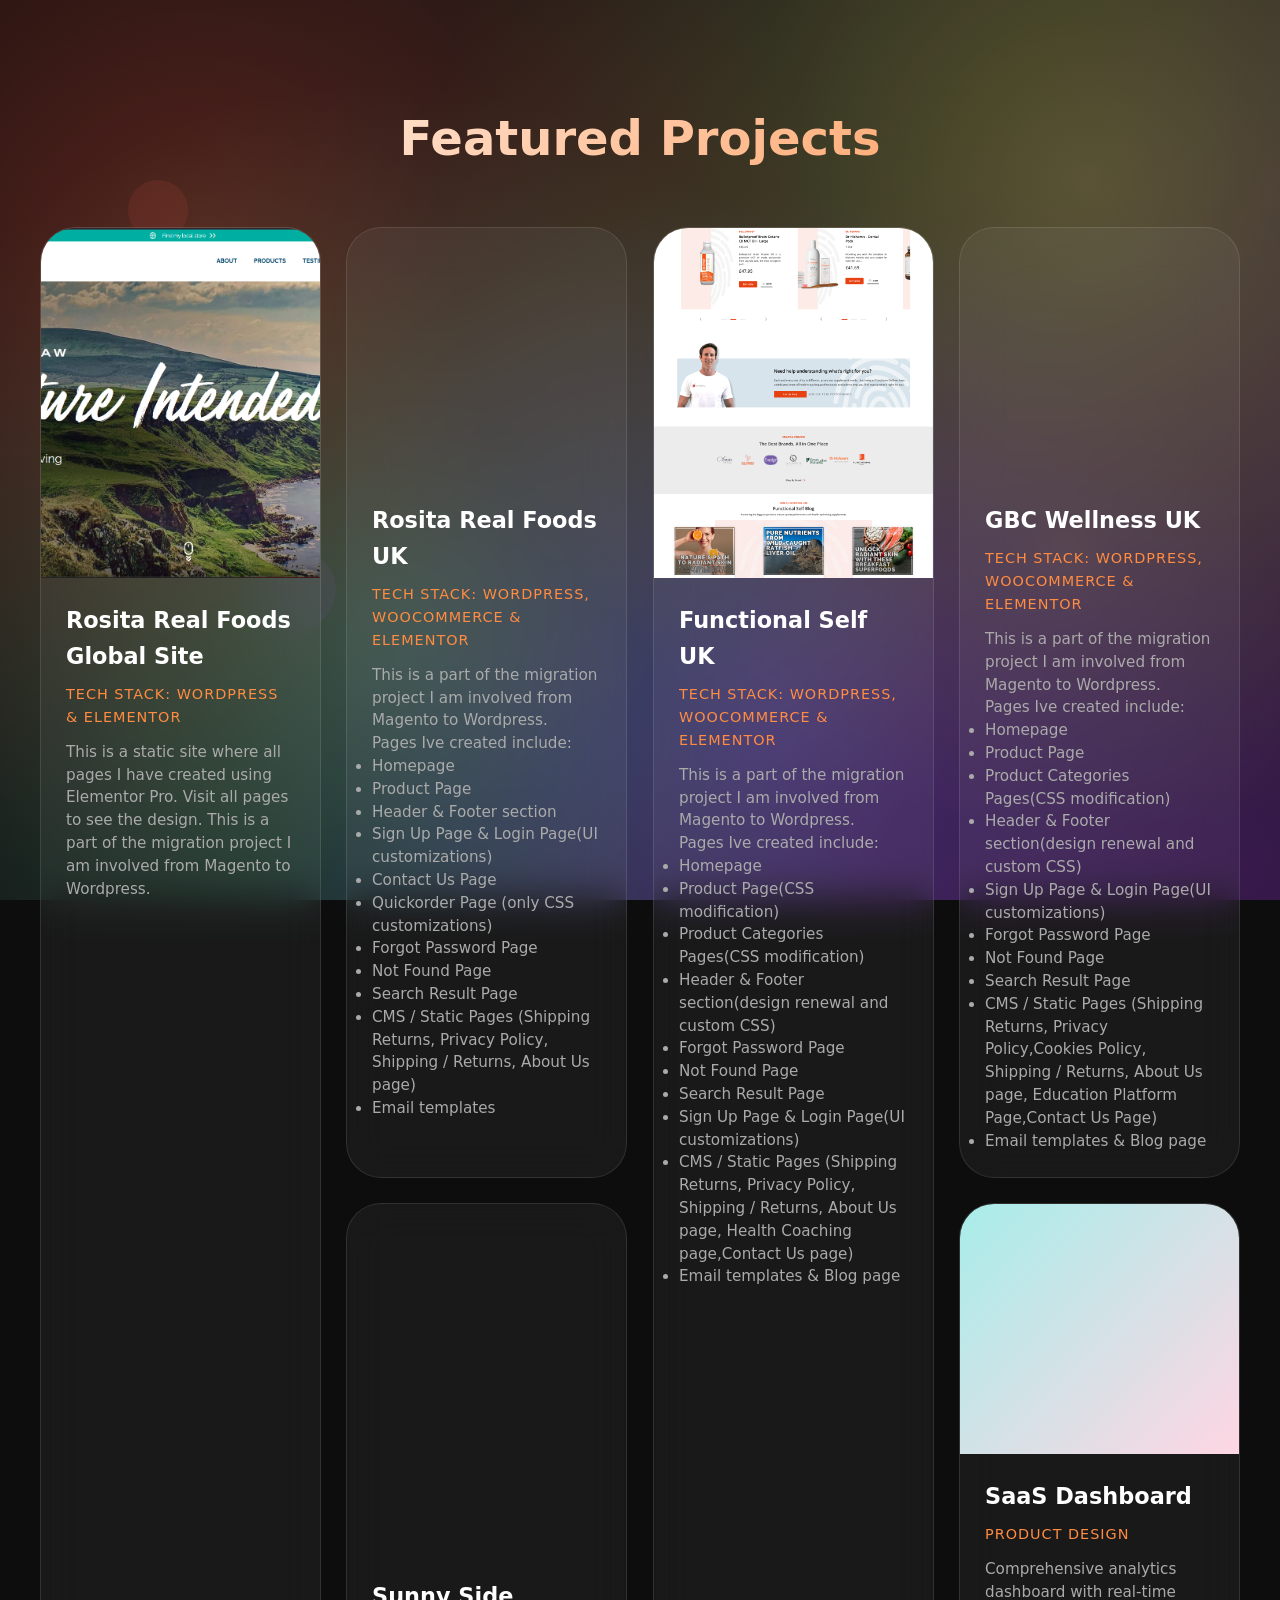
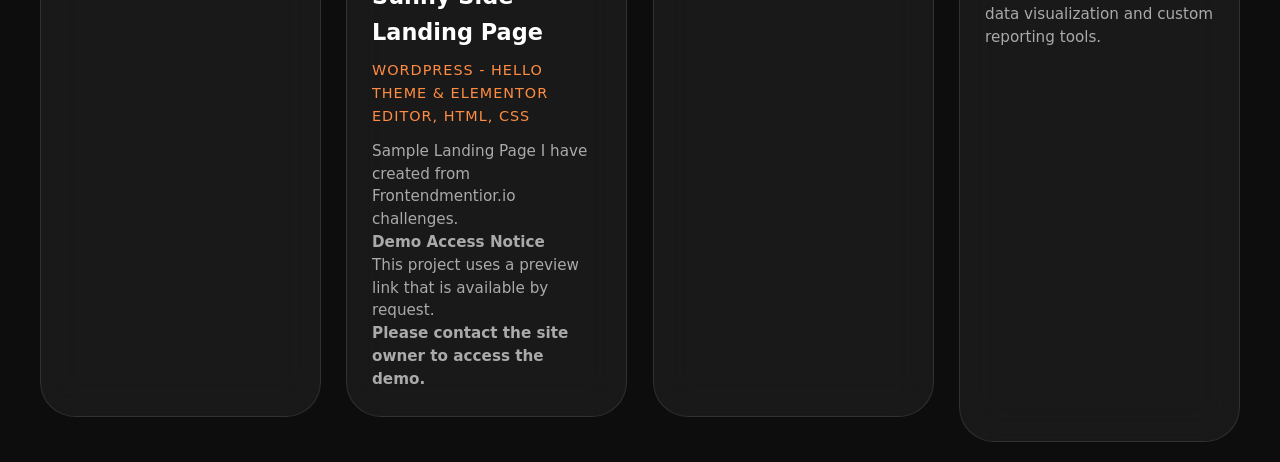
==== index.html @ 20c6e9ae "update portfolio" ====
<!DOCTYPE html>
<html lang="en">
  <head>
    <meta charset="UTF-8" />
    <meta name="viewport" content="width=device-width, initial-scale=1.0" />
    <title>Sample Works | Portfolio</title>
    <link rel="stylesheet" href="style.css" />
  </head>
  <body>
    <!-- Loading animation -->
    <div class="loading-overlay">
      <div class="loading-squircle"></div>
    </div>

    <!-- Animated background -->
    <div class="hero-bg"></div>

    <!-- Floating creative elements -->
    <div class="floating-elements">
      <div class="floating-shape"></div>
      <div class="floating-shape"></div>
      <div class="floating-shape"></div>
    </div>

    <div class="hero-container">
      <!-- Portfolio section -->
      <section class="portfolio-section" id="portfolio">
        <h2 class="section-title">Featured Projects</h2>

        <div class="portfolio-grid">
          <div class="portfolio-item">
            <div class="portfolio-image project-1">
              <!-- <img src="./images/rrfglobalsite.png" alt="rrfglobalsite" /> -->
              <div class="portfolio-overlay">
                <a href="https://rositarealfoods.com/" class="view-project" target="_blank">View Site</a>
              </div>
            </div>
            <div class="portfolio-content">
              <h3 class="project-title">Rosita Real Foods Global Site</h3>
              <p class="project-category">Tech Stack: Wordpress & Elementor</p>
              <p class="project-description">This is a static site where all pages I have created using Elementor Pro. Visit all pages to see the design. This is a part of the migration project I am involved from Magento to Wordpress.</p>
            </div>
          </div>

          <div class="portfolio-item">
            <div class="portfolio-image project-2">
              <div class="portfolio-overlay">
                <a href="https://rositarealfoods.co.uk/" class="view-project" target="_blank">View Site</a>
              </div>
            </div>
            <div class="portfolio-content">
              <h3 class="project-title">Rosita Real Foods UK</h3>
              <p class="project-category">Tech Stack: Wordpress, Woocommerce & Elementor</p>
              <p class="project-description">This is a part of the migration project I am involved from Magento to Wordpress.</p>
              <p class="project-description">Pages Ive created include:</p>
              <ul class="project-description">
                <li class="project-description">Homepage</li>
                <li class="project-description">Product Page</li>
                <li class="project-description">Header & Footer section</li>
                <li class="project-description">Sign Up Page & Login Page(UI customizations)</li>
                <li class="project-description">Contact Us Page</li>
                <li class="project-description">Quickorder Page (only CSS customizations)</li>
                <li class="project-description">Forgot Password Page</li>
                <li class="project-description">Not Found Page</li>
                <li class="project-description">Search Result Page</li>
                <li class="project-description">CMS / Static Pages (Shipping Returns, Privacy Policy, Shipping / Returns, About Us page)</li>
                <li class="project-description">Email templates</li>
              </ul>
            </div>
          </div>

          <div class="portfolio-item">
            <div class="portfolio-image project-3">
              <div class="portfolio-overlay">
                <a href="https://functionalself.co.uk/" class="view-project" target="_blank">View Site</a>
              </div>
            </div>
            <div class="portfolio-content">
              <h3 class="project-title">Functional Self UK</h3>
              <p class="project-category">Tech Stack: Wordpress, Woocommerce & Elementor</p>
              <p class="project-description">This is a part of the migration project I am involved from Magento to Wordpress.</p>
              <p class="project-description">Pages Ive created include:</p>
              <ul class="project-description">
                <li class="project-description">Homepage</li>
                <li class="project-description">Product Page(CSS modification)</li>
                <li class="project-description">Product Categories Pages(CSS modification)</li>
                <li class="project-description">Header & Footer section(design renewal and custom CSS)</li>
                <li class="project-description">Forgot Password Page</li>
                <li class="project-description">Not Found Page</li>
                <li class="project-description">Search Result Page</li>
                <li class="project-description">Sign Up Page & Login Page(UI customizations)</li>
                <li class="project-description">CMS / Static Pages (Shipping Returns, Privacy Policy, Shipping / Returns, About Us page, Health Coaching page,Contact Us page)</li>
                <li class="project-description">Email templates & Blog page</li>
              </ul>
            </div>
          </div>

          <div class="portfolio-item">
            <div class="portfolio-image project-4">
              <div class="portfolio-overlay">
                <a href="https://gbcwellness.co.uk/" class="view-project" target="_blank">View Site</a>
              </div>
            </div>
            <div class="portfolio-content">
              <h3 class="project-title">GBC Wellness UK</h3>
              <p class="project-category">Tech Stack: Wordpress, Woocommerce & Elementor</p>
              <p class="project-description">This is a part of the migration project I am involved from Magento to Wordpress.</p>
              <p class="project-description">Pages Ive created include:</p>
              <ul class="project-description">
                <li class="project-description">Homepage</li>
                <li class="project-description">Product Page</li>
                <li class="project-description">Product Categories Pages(CSS modification)</li>
                <li class="project-description">Header & Footer section(design renewal and custom CSS)</li>
                <li class="project-description">Sign Up Page & Login Page(UI customizations)</li>
                <li class="project-description">Forgot Password Page</li>
                <li class="project-description">Not Found Page</li>
                <li class="project-description">Search Result Page</li>
                <li class="project-description">CMS / Static Pages (Shipping Returns, Privacy Policy,Cookies Policy, Shipping / Returns, About Us page, Education Platform Page,Contact Us Page)</li>
                <li class="project-description">Email templates & Blog page</li>
              </ul>
            </div>
          </div>

          <div class="portfolio-item">
            <div class="portfolio-image project-5">
              <div class="portfolio-overlay">
                <a href="https://overt-temperature.localsite.io" class="view-project" target="_blank">View Site</a>
              </div>
            </div>
            <div class="portfolio-content">
              <h3 class="project-title">Sunny Side Landing Page</h3>
              <p class="project-category">Wordpress - Hello Theme & Elementor Editor, HTML, CSS</p>
              <p class="project-description">Sample Landing Page I have created from Frontendmentior.io challenges.</p>
              <p class="project-description"><strong>Demo Access Notice</strong></p>
              <p class="project-description">This project uses a preview link that is available by request.</p>
              <p class="project-description"><strong>Please contact the site owner to access the demo.</strong></p>
            </div>
          </div>

          <div class="portfolio-item">
            <div class="portfolio-image project-6">
              <div class="portfolio-overlay">
                <div class="view-project">View Project</div>
              </div>
            </div>
            <div class="portfolio-content">
              <h3 class="project-title">SaaS Dashboard</h3>
              <p class="project-category">Product Design</p>
              <p class="project-description">Comprehensive analytics dashboard with real-time data visualization and custom reporting tools.</p>
            </div>
          </div>
        </div>
      </section>
    </div>
    <script src="index.js"></script>
    <!-- credits to pencode https://codepen.io/badger3000/full/OPVpYBy -->
  </body>
</html>
---- style.css ----
* {
  margin: 0;
  padding: 0;
  box-sizing: border-box;
}

body {
  font-family: "Segoe UI", system-ui, -apple-system, sans-serif;
  background: #0d0d0d;
  color: white;
  overflow-x: hidden;
  line-height: 1.6;
}

/* Animated background with artistic gradients */
.hero-bg {
  position: fixed;
  top: 0;
  left: 0;
  width: 100%;
  height: 100%;
  background: radial-gradient(circle at 15% 30%, rgba(255, 71, 87, 0.3) 0%, transparent 50%), radial-gradient(circle at 85% 20%, rgba(255, 209, 102, 0.3) 0%, transparent 50%), radial-gradient(circle at 60% 80%, rgba(106, 90, 255, 0.3) 0%, transparent 50%), radial-gradient(circle at 30% 70%, rgba(46, 213, 115, 0.3) 0%, transparent 50%), linear-gradient(135deg, #0d0d0d 0%, #1a1a1a 50%, #2d1b4e 100%);
  z-index: -2;
  animation: backgroundShift 20s ease-in-out infinite;
}

@keyframes backgroundShift {
  0%,
  100% {
    transform: scale(1) rotate(0deg);
  }
  50% {
    transform: scale(1.1) rotate(1deg);
  }
}

/* Floating creative elements */
.floating-elements {
  position: fixed;
  top: 0;
  left: 0;
  width: 100%;
  height: 100%;
  z-index: -1;
  pointer-events: none;
}

.floating-shape {
  position: absolute;
  border-radius: 50%;
  opacity: 0.1;
  animation: floatAround 25s infinite linear;
}

.floating-shape:nth-child(1) {
  width: 60px;
  height: 60px;
  background: linear-gradient(45deg, #ff4757, #ff6348);
  top: 20%;
  left: 10%;
  animation-delay: 0s;
}

.floating-shape:nth-child(2) {
  width: 40px;
  height: 40px;
  background: linear-gradient(45deg, #ffd166, #ff8c42);
  top: 60%;
  right: 15%;
  animation-delay: -5s;
}

.floating-shape:nth-child(3) {
  width: 80px;
  height: 80px;
  background: linear-gradient(45deg, #6a5acd, #9b59b6);
  bottom: 30%;
  left: 20%;
  animation-delay: -10s;
}

@keyframes floatAround {
  0% {
    transform: translateY(0px) translateX(0px) rotate(0deg);
  }
  25% {
    transform: translateY(-100px) translateX(100px) rotate(90deg);
  }
  50% {
    transform: translateY(-50px) translateX(-50px) rotate(180deg);
  }
  75% {
    transform: translateY(50px) translateX(-100px) rotate(270deg);
  }
  100% {
    transform: translateY(0px) translateX(0px) rotate(360deg);
  }
}

.hero-container {
  min-height: 100vh;
  display: flex;
  flex-direction: column;
  position: relative;
  padding: 20px;
}

/* Header with navigation */
.header {
  display: flex;
  justify-content: space-between;
  align-items: center;
  padding: 20px 0;
  margin-bottom: 40px;
  opacity: 0;
  animation: slideDown 1s ease-out 0.3s forwards;
}

.logo {
  font-size: 1.8rem;
  font-weight: 900;
  background: linear-gradient(135deg, #ff4757, #ff8c42, #6a5acd);
  -webkit-background-clip: text;
  -webkit-text-fill-color: transparent;
  background-clip: text;
}

.nav {
  display: flex;
  gap: 30px;
  list-style: none;
}

.nav a {
  color: #ccc;
  text-decoration: none;
  font-weight: 500;
  transition: all 0.3s ease;
  position: relative;
}

.nav a:hover {
  color: #ff4757;
}

.nav a::after {
  content: "";
  position: absolute;
  bottom: -5px;
  left: 0;
  width: 0;
  height: 2px;
  background: linear-gradient(90deg, #ff4757, #ff8c42);
  transition: width 0.3s ease;
}

.nav a:hover::after {
  width: 100%;
}

@keyframes slideDown {
  from {
    opacity: 0;
    transform: translateY(-30px);
  }
  to {
    opacity: 1;
    transform: translateY(0);
  }
}

/* Hero content */
.hero-content {
  text-align: center;
  margin-bottom: 60px;
  max-width: 800px;
  margin-left: auto;
  margin-right: auto;
  opacity: 0;
  animation: fadeInUp 1s ease-out 0.8s forwards;
}

.hero-title {
  font-size: clamp(3rem, 8vw, 7rem);
  font-weight: 900;
  line-height: 0.9;
  margin-bottom: 20px;
  position: relative;
}

.title-main {
  background: linear-gradient(135deg, #fff, #ff4757);
  -webkit-background-clip: text;
  -webkit-text-fill-color: transparent;
  background-clip: text;
  display: block;
}

.title-sub {
  background: linear-gradient(135deg, #ff8c42, #6a5acd);
  -webkit-background-clip: text;
  -webkit-text-fill-color: transparent;
  background-clip: text;
  display: block;
  font-size: 0.6em;
  font-weight: 600;
}

.hero-tagline {
  font-size: clamp(1.2rem, 3vw, 1.8rem);
  color: #bbb;
  margin-bottom: 30px;
  font-weight: 300;
}

.hero-description {
  font-size: clamp(1rem, 2vw, 1.3rem);
  color: #888;
  max-width: 600px;
  margin: 0 auto 40px;
}

.cta-buttons {
  display: flex;
  gap: 20px;
  justify-content: center;
  flex-wrap: wrap;
}

.btn {
  padding: 15px 30px;
  border: none;
  border-radius: 25px;
  font-size: 1.1rem;
  font-weight: 600;
  cursor: pointer;
  transition: all 0.3s ease;
  text-decoration: none;
  display: inline-block;
  position: relative;
  overflow: hidden;
}

.btn-primary {
  background: linear-gradient(135deg, #ff4757, #ff8c42);
  color: white;
}

.btn-secondary {
  background: transparent;
  color: #ff4757;
  border: 2px solid #ff4757;
}

.btn:hover {
  transform: translateY(-3px);
  box-shadow: 0 10px 30px rgba(255, 71, 87, 0.3);
}

@keyframes fadeInUp {
  from {
    opacity: 0;
    transform: translateY(30px);
  }
  to {
    opacity: 1;
    transform: translateY(0);
  }
}

/* Portfolio masonry grid */
.portfolio-section {
  margin-top: 80px;
  position: relative;
}

.section-title {
  text-align: center;
  font-size: clamp(2rem, 5vw, 3rem);
  font-weight: 800;
  margin-bottom: 50px;
  background: linear-gradient(135deg, #fff, #ff8c42);
  -webkit-background-clip: text;
  -webkit-text-fill-color: transparent;
  background-clip: text;
  opacity: 0;
  animation: fadeInUp 1s ease-out 1.5s forwards;
}

.portfolio-grid {
  display: grid;
  grid-template-columns: repeat(auto-fit, minmax(280px, 1fr));
  gap: 25px;
  max-width: 1400px;
  margin: 0 auto;
  padding: 0 20px;
}

.portfolio-item {
  position: relative;
  background: rgba(255, 255, 255, 0.05);
  border-radius: 35px;
  overflow: hidden;
  cursor: pointer;
  transition: all 0.6s cubic-bezier(0.23, 1, 0.32, 1);
  opacity: 0;
  backdrop-filter: blur(20px);
  border: 1px solid rgba(255, 255, 255, 0.1);
}

/* Different sizes for masonry effect */
.portfolio-item:nth-child(1) {
  grid-row: span 2;
  animation: slideInLeft 1s ease-out 1.8s forwards;
}

.portfolio-item:nth-child(2) {
  animation: slideInRight 1s ease-out 2s forwards;
}

.portfolio-item:nth-child(3) {
  grid-row: span 2;
  animation: slideInBottom 1s ease-out 2.2s forwards;
}

.portfolio-item:nth-child(4) {
  animation: slideInLeft 1s ease-out 2.4s forwards;
}

.portfolio-item:nth-child(5) {
  animation: slideInTop 1s ease-out 2.6s forwards;
}

.portfolio-item:nth-child(6) {
  grid-row: span 2;
  animation: slideInRight 1s ease-out 2.8s forwards;
}

@keyframes slideInLeft {
  from {
    opacity: 0;
    transform: translateX(-100px) rotate(-10deg);
  }
  to {
    opacity: 1;
    transform: translateX(0) rotate(0deg);
  }
}

@keyframes slideInRight {
  from {
    opacity: 0;
    transform: translateX(100px) rotate(10deg);
  }
  to {
    opacity: 1;
    transform: translateX(0) rotate(0deg);
  }
}

@keyframes slideInTop {
  from {
    opacity: 0;
    transform: translateY(-100px) scale(0.8);
  }
  to {
    opacity: 1;
    transform: translateY(0) scale(1);
  }
}

@keyframes slideInBottom {
  from {
    opacity: 0;
    transform: translateY(100px) scale(0.8);
  }
  to {
    opacity: 1;
    transform: translateY(0) scale(1);
  }
}

.portfolio-item:hover {
  transform: translateY(-15px) scale(1.03);
  box-shadow: 0 25px 50px rgba(255, 71, 87, 0.2);
}

.portfolio-image {
  width: 100%;
  height: 250px;
  background-size: cover;
  background-position: center;
  position: relative;
  transition: all 0.6s ease;
}

.portfolio-item:nth-child(odd) .portfolio-image {
  height: 350px;
}

.portfolio-overlay {
  position: absolute;
  top: 0;
  left: 0;
  right: 0;
  bottom: 0;
  background: linear-gradient(135deg, rgba(255, 71, 87, 0.8), rgba(255, 140, 66, 0.8));
  opacity: 0;
  transition: all 0.4s ease;
  display: flex;
  align-items: center;
  justify-content: center;
}

.portfolio-item:hover .portfolio-overlay {
  opacity: 1;
}

.view-project {
  color: white;
  font-size: 1.2rem;
  font-weight: 600;
  text-transform: uppercase;
  letter-spacing: 2px;
  background: rgba(0, 0, 0, 0.3);
  padding: 12px 25px;
  border-radius: 20px;
  backdrop-filter: blur(10px);
  border: 1px solid rgba(255, 255, 255, 0.2);
}

.portfolio-content {
  padding: 25px;
}

.project-title {
  font-size: 1.4rem;
  font-weight: 700;
  margin-bottom: 8px;
  color: #fff;
}

.project-category {
  color: #ff8c42;
  font-size: 0.9rem;
  font-weight: 500;
  text-transform: uppercase;
  letter-spacing: 1px;
  margin-bottom: 12px;
}

.project-description {
  color: #aaa;
  font-size: 0.95rem;
  line-height: 1.5;
}

/* Project background images */
.project-1 {
  background: linear-gradient(135deg, #667eea, #764ba2);
  background: url(./images/rrfglobalsite.png) center/cover;
}
.project-2 {
  background: linear-gradient(135deg, #f093fb, #f5576c);
  background: url(./images/rrfuk.png) center/cover;
}
.project-3 {
  background: linear-gradient(135deg, #4facfe, #00f2fe);
  background: url(./images/fs.png) center/cover;
}
.project-4 {
  background: linear-gradient(135deg, #43e97b, #38f9d7);
  background: url(./images/gbc.png) center/cover;
}
.project-5 {
  background: linear-gradient(135deg, #fa709a, #fee140);
  background: url(./images/sunny-side.png) center/cover;
}
.project-6 {
  background: linear-gradient(135deg, #a8edea, #fed6e3);
}

/* Mobile optimizations */
@media (max-width: 768px) {
  .hero-container {
    padding: 15px;
  }

  .header {
    flex-direction: column;
    gap: 20px;
    text-align: center;
  }

  .nav {
    gap: 20px;
    font-size: 0.9rem;
  }

  .hero-content {
    margin-bottom: 40px;
  }

  .cta-buttons {
    flex-direction: column;
    align-items: center;
  }

  .btn {
    width: 100%;
    max-width: 280px;
  }

  .portfolio-grid {
    grid-template-columns: 1fr;
    gap: 20px;
    padding: 0 10px;
  }

  .portfolio-item:nth-child(odd) .portfolio-image {
    height: 250px;
  }

  .portfolio-content {
    padding: 20px;
  }

  .stats-grid {
    grid-template-columns: repeat(2, 1fr);
    gap: 30px;
  }

  .stat-number {
    font-size: 2.5rem;
  }

  .floating-elements {
    display: none;
  }
}

@media (max-width: 480px) {
  .portfolio-grid {
    padding: 0 5px;
  }

  .stats-grid {
    grid-template-columns: 1fr;
    gap: 25px;
  }
}

/* Touch-friendly interactions */
@media (hover: none) and (pointer: coarse) {
  .portfolio-item:hover {
    transform: none;
  }

  .portfolio-item:active {
    transform: scale(0.98);
  }

  .portfolio-overlay {
    opacity: 0.7;
  }
}

/* Loading animation */
.loading-overlay {
  position: fixed;
  top: 0;
  left: 0;
  width: 100%;
  height: 100%;
  background: #0d0d0d;
  display: flex;
  align-items: center;
  justify-content: center;
  z-index: 1000;
  animation: fadeOut 1s ease-out 0.3s forwards;
}

.loading-squircle {
  width: 60px;
  height: 60px;
  border-radius: 20px;
  background: linear-gradient(45deg, #ff4757, #ff8c42, #6a5acd);
  background-size: 200% 200%;
  animation: loadingRotate 2s ease-in-out infinite;
}

@keyframes loadingRotate {
  0% {
    transform: rotate(0deg) scale(1);
    background-position: 0% 50%;
    border-radius: 20px;
  }
  50% {
    transform: rotate(180deg) scale(1.1);
    background-position: 100% 50%;
    border-radius: 30px;
  }
  100% {
    transform: rotate(360deg) scale(1);
    background-position: 0% 50%;
    border-radius: 20px;
  }
}

@keyframes fadeOut {
  to {
    opacity: 0;
    visibility: hidden;
  }
}
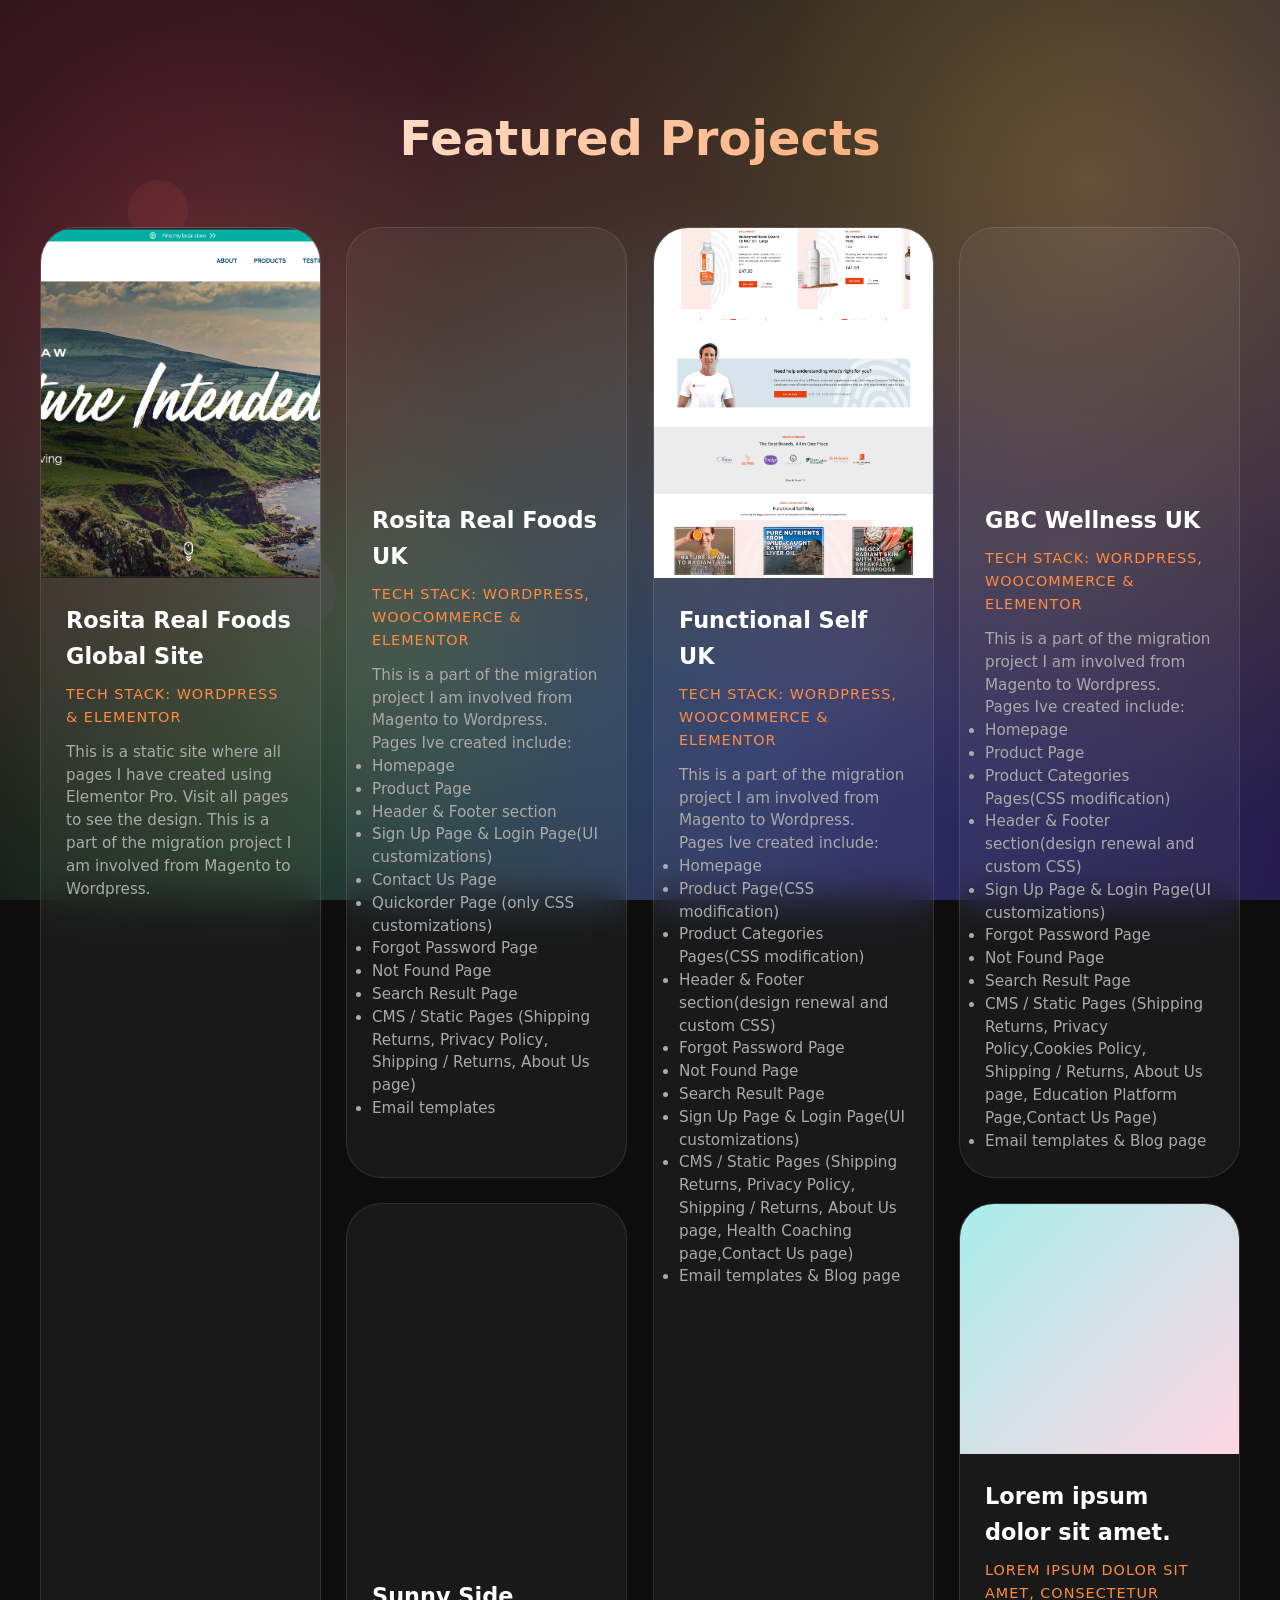
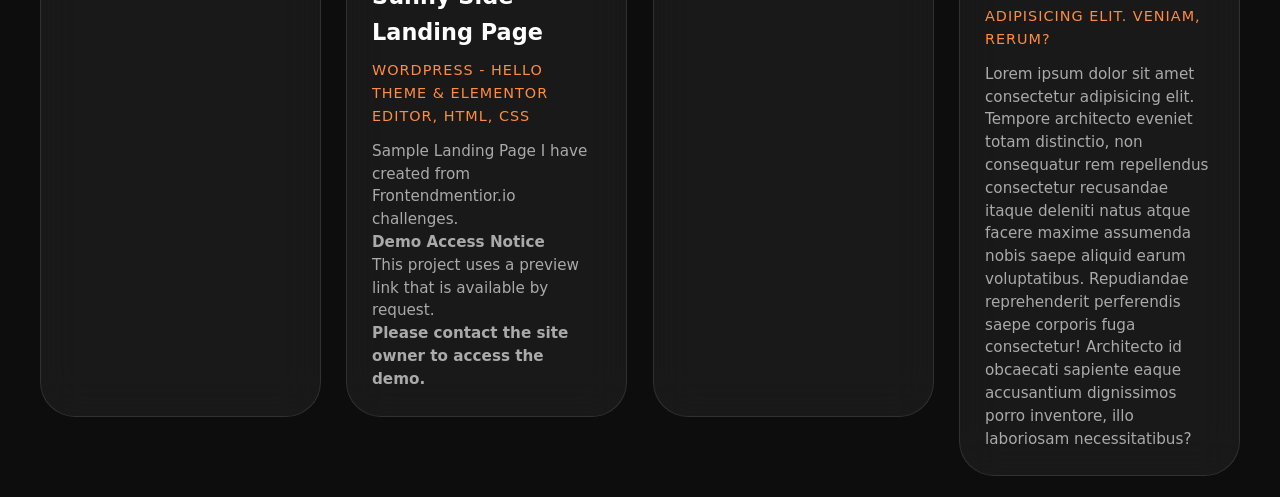
==== commit 57dc7aad: "update a placeholder" ====
--- a/index.html
+++ b/index.html
@@ -140,13 +140,13 @@
           <div class="portfolio-item">
             <div class="portfolio-image project-6">
               <div class="portfolio-overlay">
-                <div class="view-project">View Project</div>
+                <div class="view-project">View Site</div>
               </div>
             </div>
             <div class="portfolio-content">
-              <h3 class="project-title">SaaS Dashboard</h3>
-              <p class="project-category">Product Design</p>
-              <p class="project-description">Comprehensive analytics dashboard with real-time data visualization and custom reporting tools.</p>
+              <h3 class="project-title">Lorem ipsum dolor sit amet.</h3>
+              <p class="project-category">Lorem ipsum dolor sit amet, consectetur adipisicing elit. Veniam, rerum?</p>
+              <p class="project-description">Lorem ipsum dolor sit amet consectetur adipisicing elit. Tempore architecto eveniet totam distinctio, non consequatur rem repellendus consectetur recusandae itaque deleniti natus atque facere maxime assumenda nobis saepe aliquid earum voluptatibus. Repudiandae reprehenderit perferendis saepe corporis fuga consectetur! Architecto id obcaecati sapiente eaque accusantium dignissimos porro inventore, illo laboriosam necessitatibus?</p>
             </div>
           </div>
         </div>
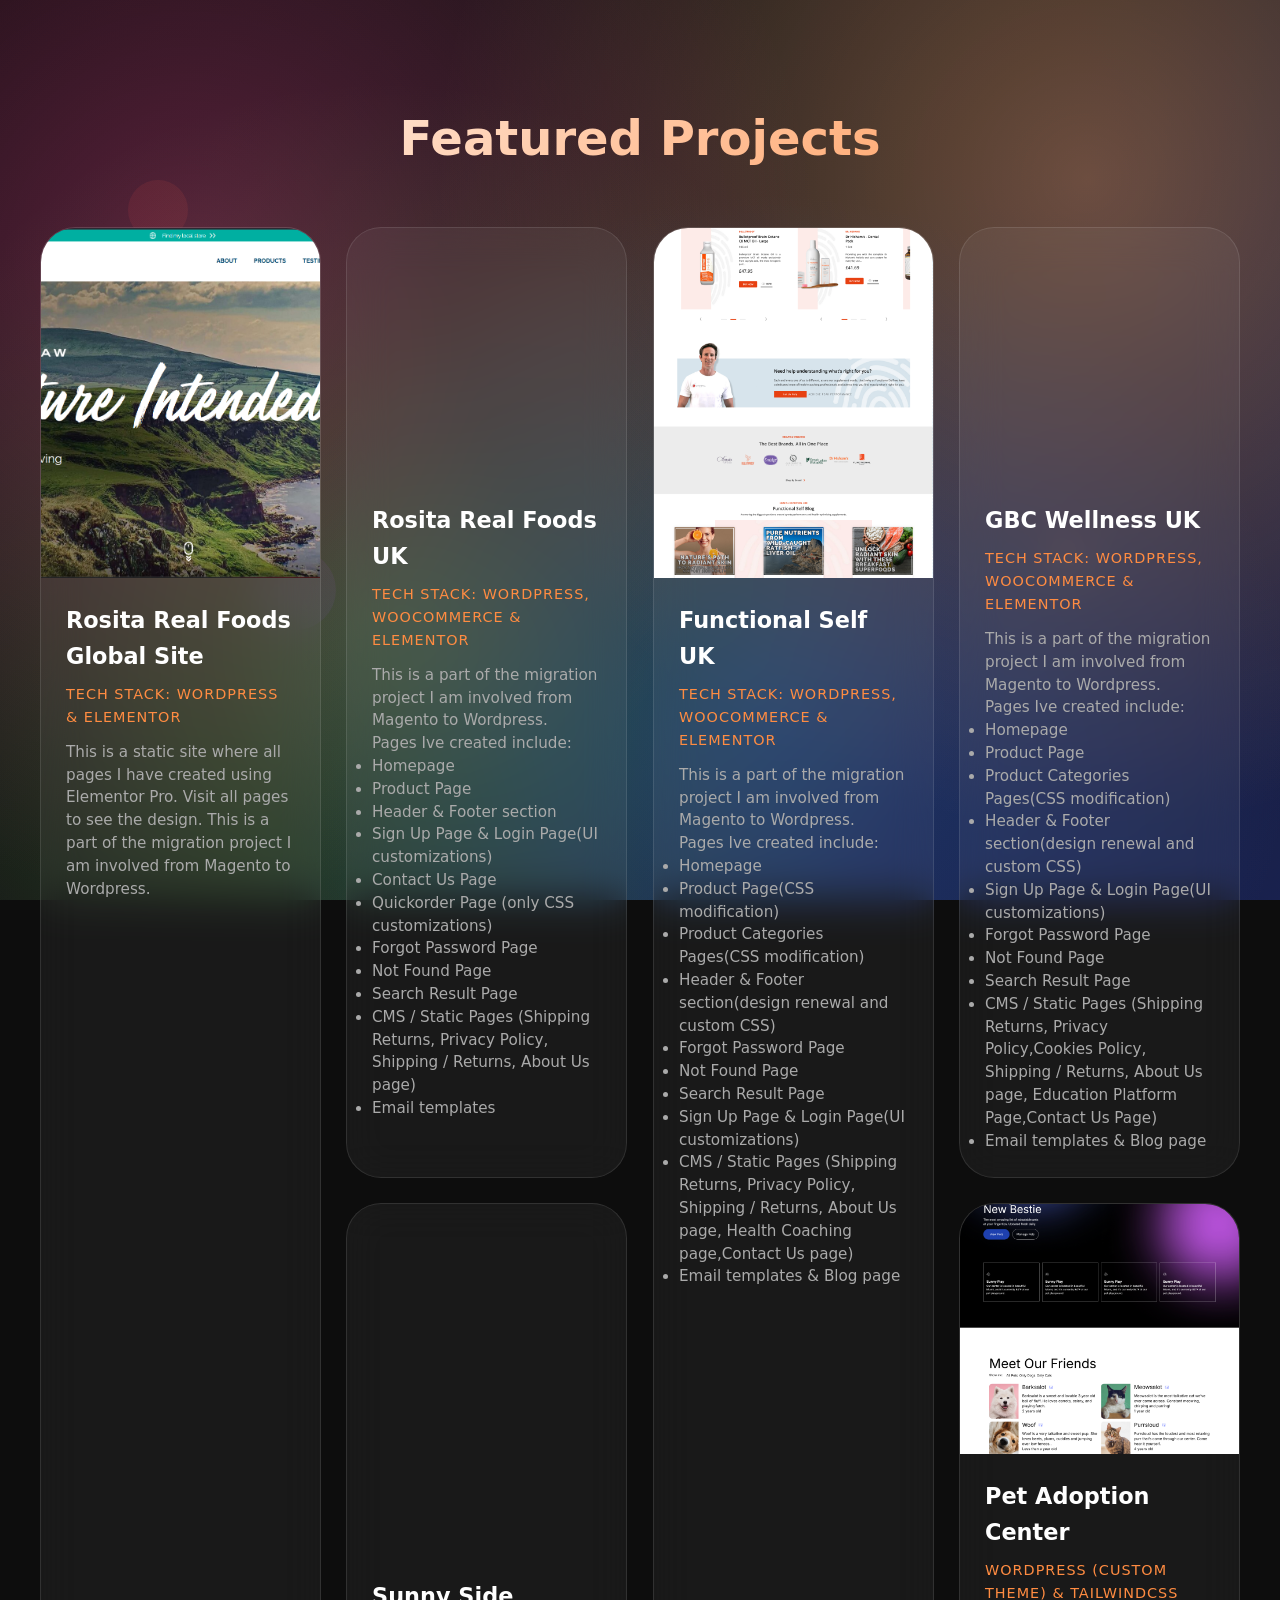
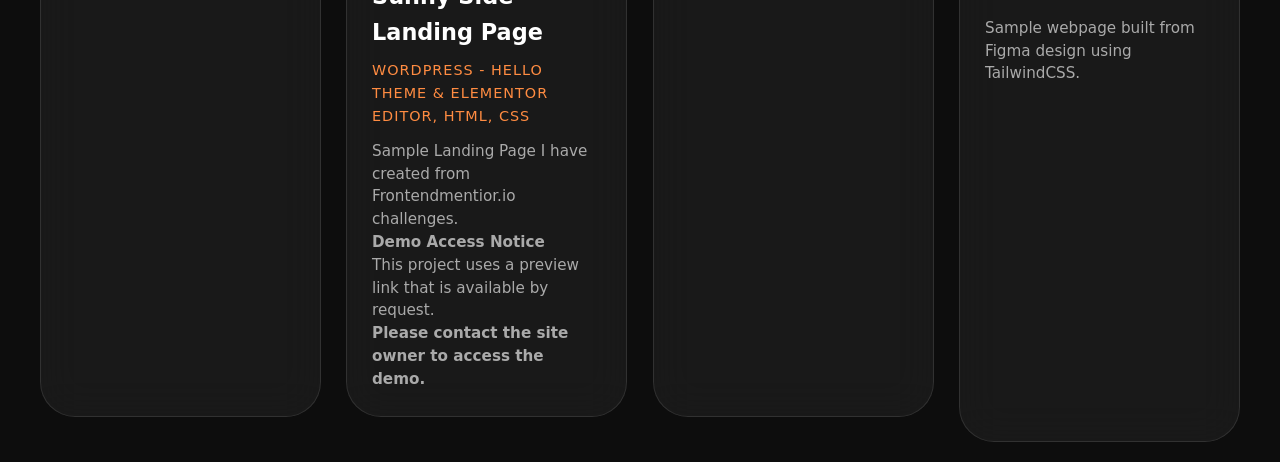
==== commit c35a9d01: "added new work on potfolio" ====
--- a/index.html
+++ b/index.html
@@ -144,9 +144,9 @@
               </div>
             </div>
             <div class="portfolio-content">
-              <h3 class="project-title">Lorem ipsum dolor sit amet.</h3>
-              <p class="project-category">Lorem ipsum dolor sit amet, consectetur adipisicing elit. Veniam, rerum?</p>
-              <p class="project-description">Lorem ipsum dolor sit amet consectetur adipisicing elit. Tempore architecto eveniet totam distinctio, non consequatur rem repellendus consectetur recusandae itaque deleniti natus atque facere maxime assumenda nobis saepe aliquid earum voluptatibus. Repudiandae reprehenderit perferendis saepe corporis fuga consectetur! Architecto id obcaecati sapiente eaque accusantium dignissimos porro inventore, illo laboriosam necessitatibus?</p>
+              <h3 class="project-title">Pet Adoption Center</h3>
+              <p class="project-category">WordPress (custom Theme) & TailwindCSS</p>
+              <p class="project-description">Sample webpage built from Figma design using TailwindCSS.</p>
             </div>
           </div>
         </div>
--- a/style.css
+++ b/style.css
@@ -478,6 +478,7 @@
 }
 .project-6 {
   background: linear-gradient(135deg, #a8edea, #fed6e3);
+  background: url(./images/petadoptioncenter.png) center/cover;
 }
 
 /* Mobile optimizations */
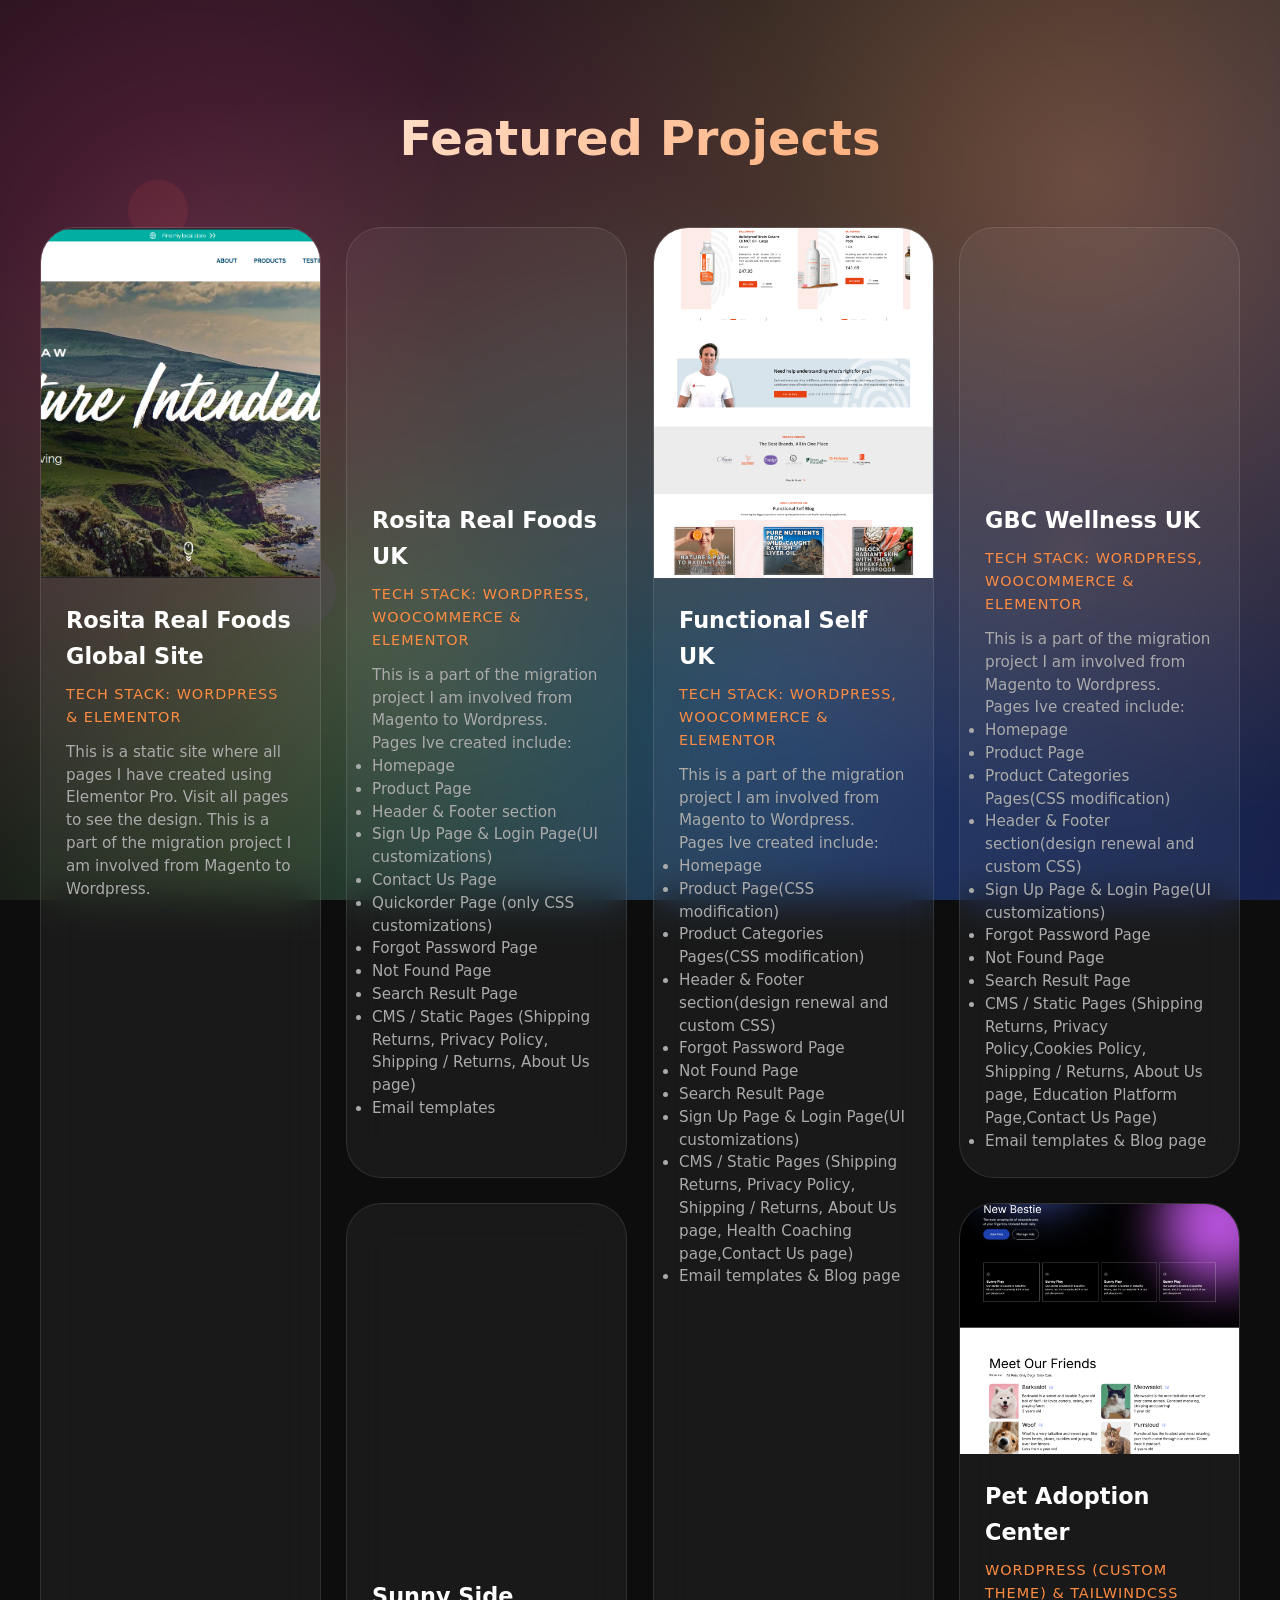
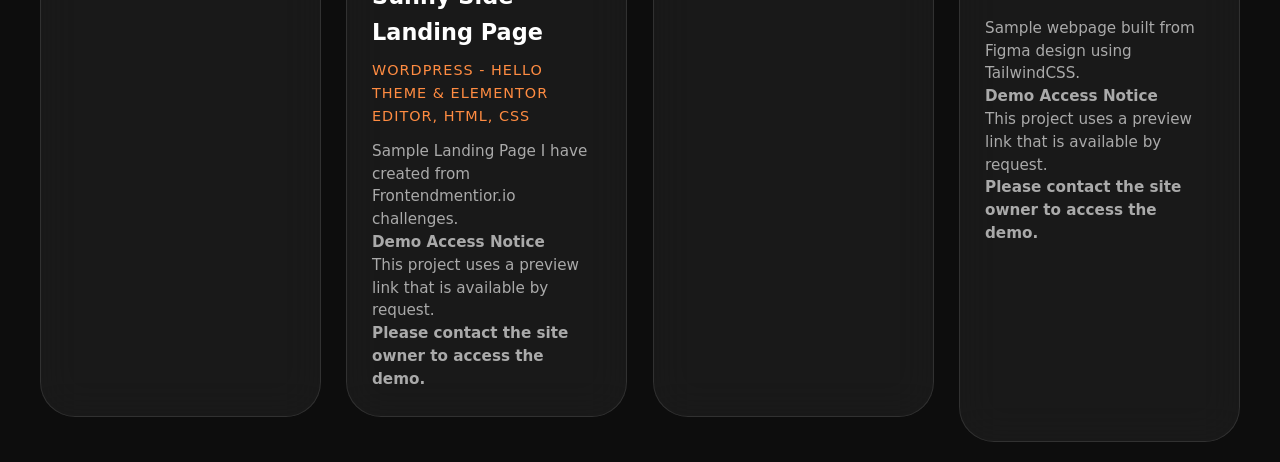
==== commit 498f0e17: "add notice" ====
--- a/index.html
+++ b/index.html
@@ -147,6 +147,9 @@
               <h3 class="project-title">Pet Adoption Center</h3>
               <p class="project-category">WordPress (custom Theme) & TailwindCSS</p>
               <p class="project-description">Sample webpage built from Figma design using TailwindCSS.</p>
+              <p class="project-description"><strong>Demo Access Notice</strong></p>
+              <p class="project-description">This project uses a preview link that is available by request.</p>
+              <p class="project-description"><strong>Please contact the site owner to access the demo.</strong></p>
             </div>
           </div>
         </div>
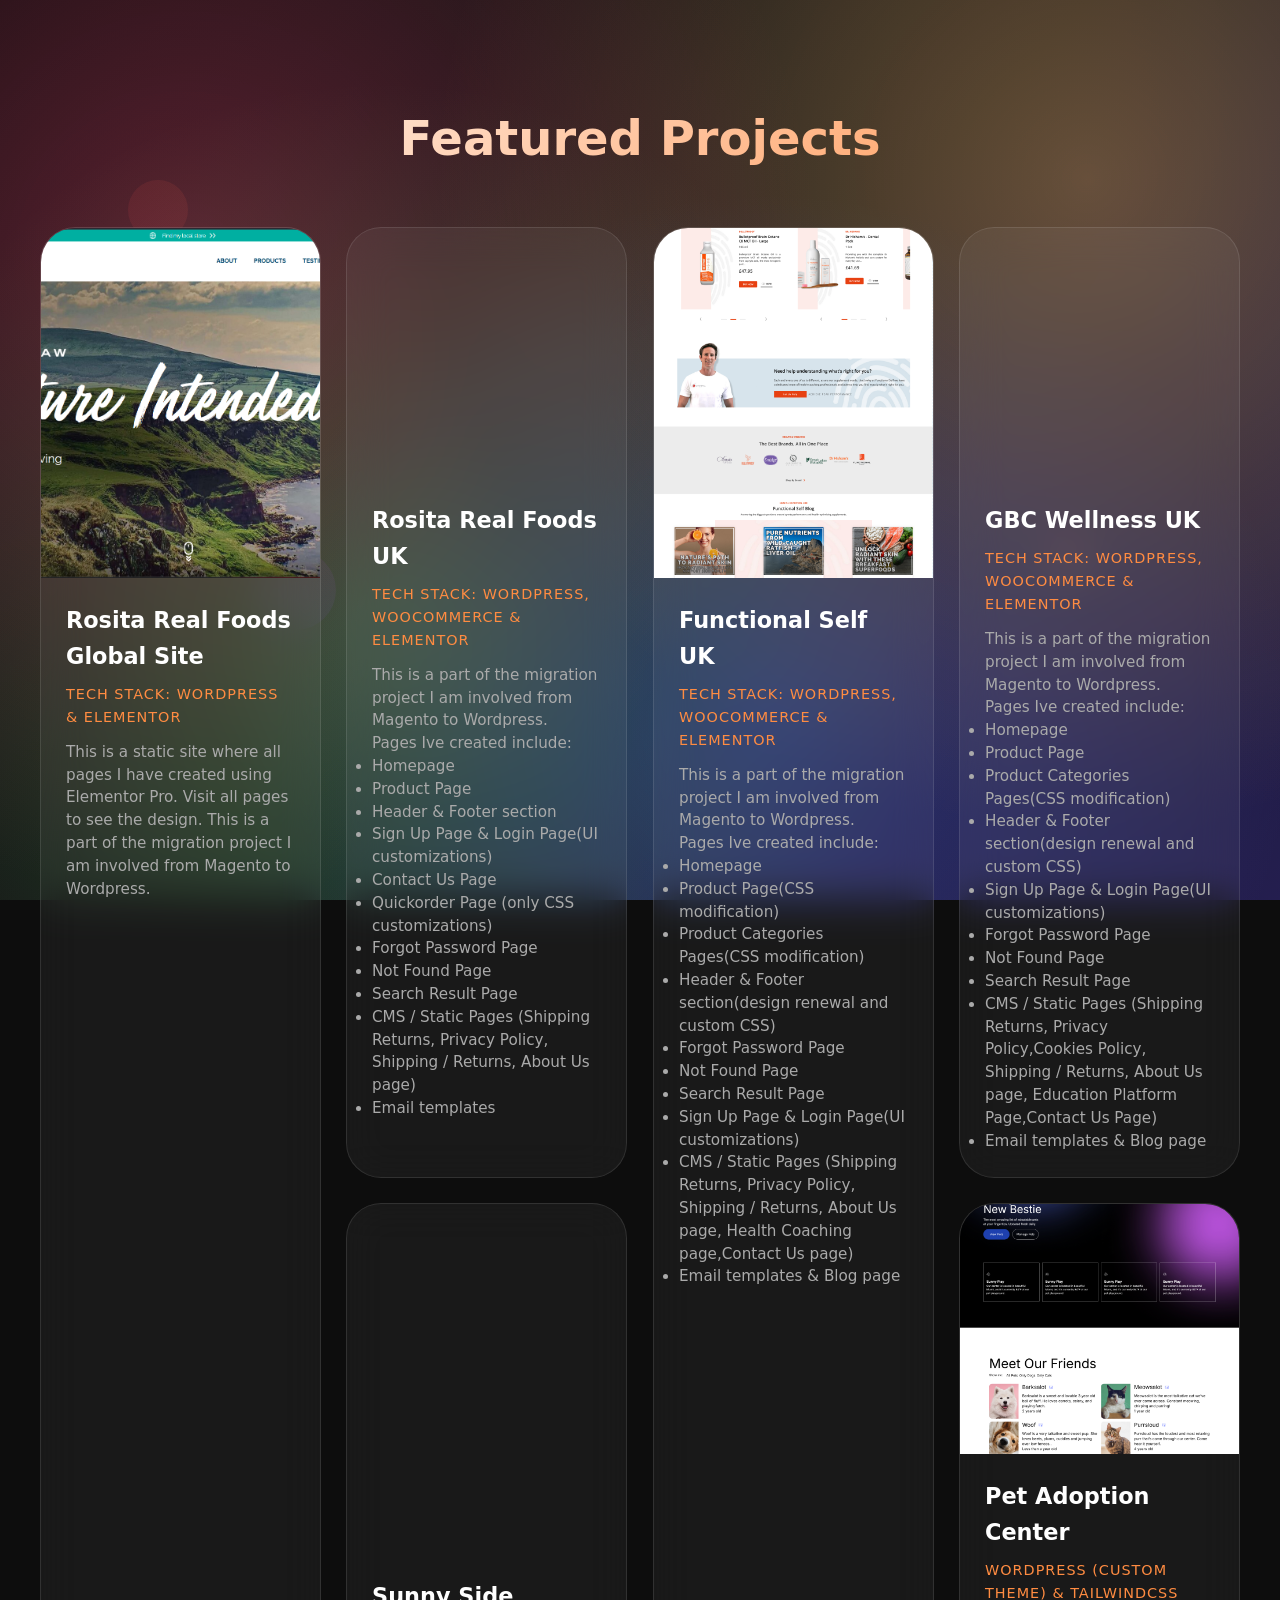
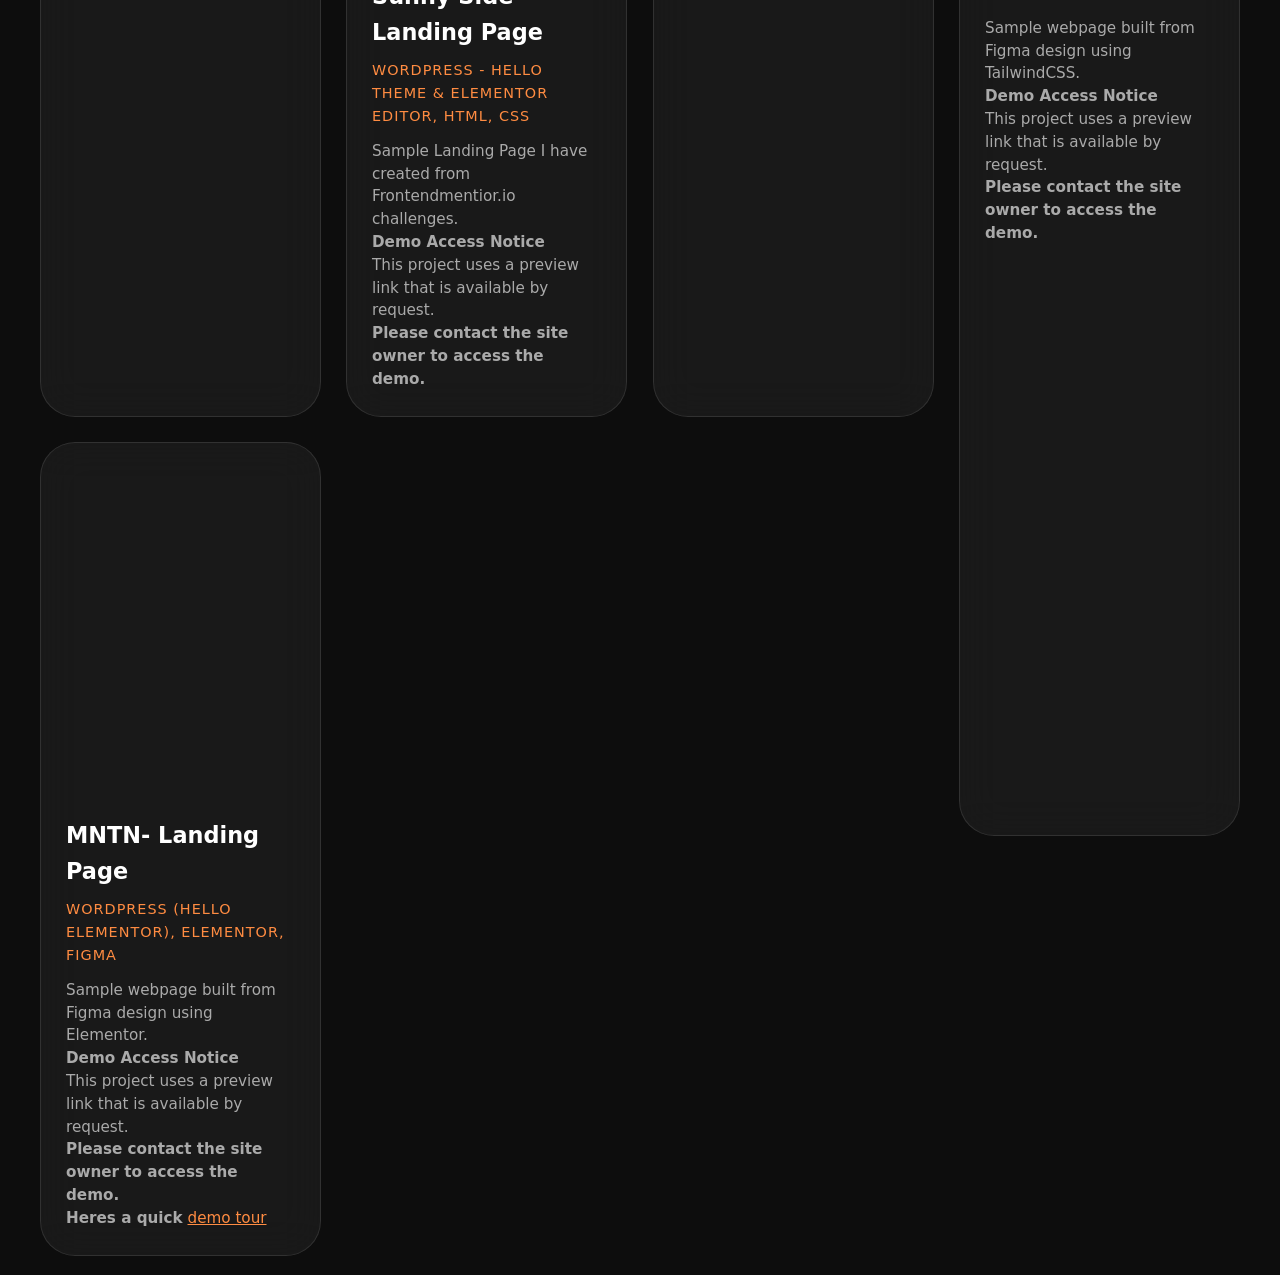
==== commit 64059c12: "added new sampe works" ====
--- a/index.html
+++ b/index.html
@@ -140,7 +140,7 @@
           <div class="portfolio-item">
             <div class="portfolio-image project-6">
               <div class="portfolio-overlay">
-                <div class="view-project">View Site</div>
+                <a href="https://unarmed-waves.localsite.io/" class="view-project" target="_blank">View Site</a>
               </div>
             </div>
             <div class="portfolio-content">
@@ -152,6 +152,25 @@
               <p class="project-description"><strong>Please contact the site owner to access the demo.</strong></p>
             </div>
           </div>
+          <div class="portfolio-item">
+            <div class="portfolio-image project-7">
+              <div class="portfolio-overlay">
+                <a href="https://stupendous-nachos.localsite.io/" class="view-project" target="_blank">View Site</a>
+              </div>
+            </div>
+            <div class="portfolio-content">
+              <h3 class="project-title">MNTN- Landing Page</h3>
+              <p class="project-category">WordPress (Hello Elementor), Elementor, Figma</p>
+              <p class="project-description">Sample webpage built from Figma design using Elementor.</p>
+              <p class="project-description"><strong>Demo Access Notice</strong></p>
+              <p class="project-description">This project uses a preview link that is available by request.</p>
+              <p class="project-description"><strong>Please contact the site owner to access the demo.</strong></p>
+              <p class="project-description">
+                <strong>Heres a quick</strong>
+                <a href="https://drive.google.com/file/d/184QvpVoWHnfiQFppDwAdNQKAucqpkeqZ/view?usp=sharing" target="_blank" rel="noopener noreferrer">demo tour</a>
+              </p>
+            </div>
+          </div>
         </div>
       </section>
     </div>
--- a/style.css
+++ b/style.css
@@ -309,7 +309,8 @@
 }
 
 /* Different sizes for masonry effect */
-.portfolio-item:nth-child(1) {
+.portfolio-item:nth-child(1),
+.portfolio-item:nth-child(7) {
   grid-row: span 2;
   animation: slideInLeft 1s ease-out 1.8s forwards;
 }
@@ -454,6 +455,9 @@
   font-size: 0.95rem;
   line-height: 1.5;
 }
+.project-description a {
+  color: #ff8c42;
+}
 
 /* Project background images */
 .project-1 {
@@ -479,6 +483,10 @@
 .project-6 {
   background: linear-gradient(135deg, #a8edea, #fed6e3);
   background: url(./images/petadoptioncenter.png) center/cover;
+}
+.project-7 {
+  background: linear-gradient(135deg, #a8edea, #fed6e3);
+  background: url(./images/MNTN-Landing\ Page.png) center/cover;
 }
 
 /* Mobile optimizations */
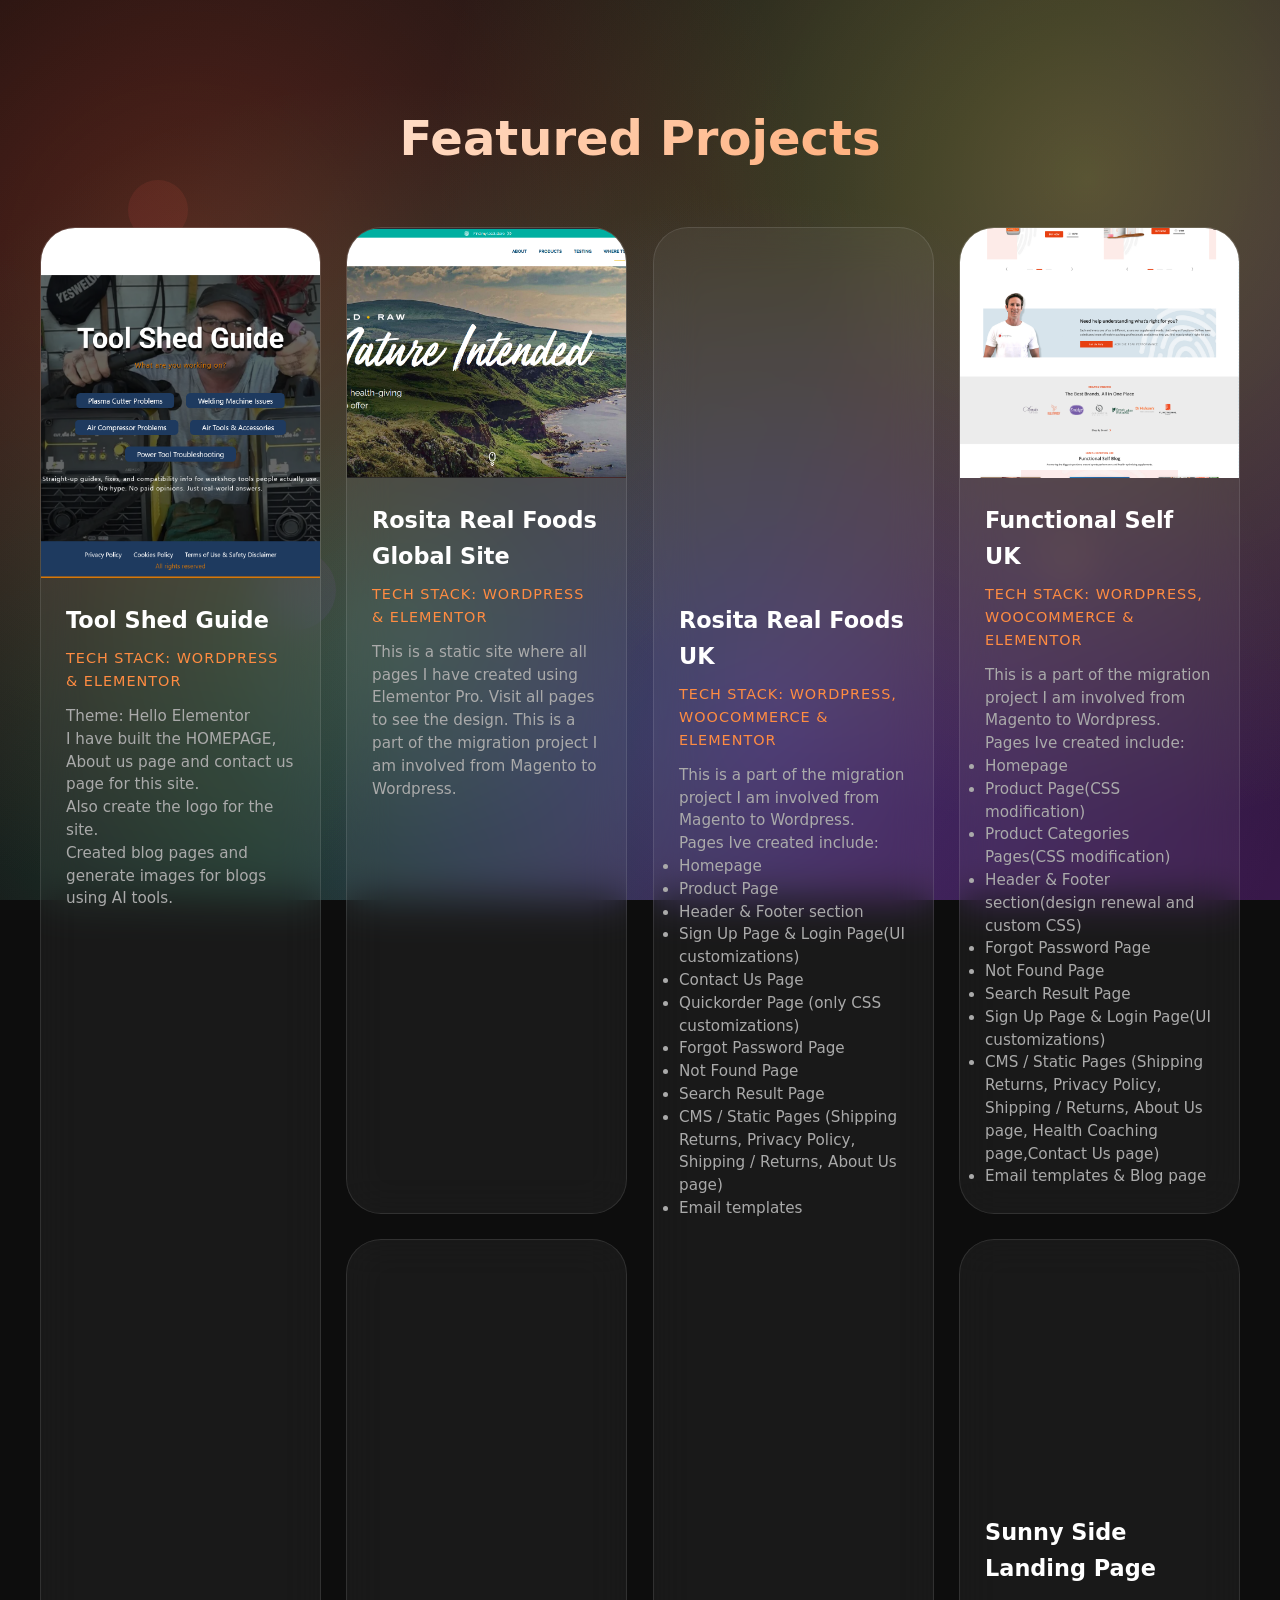
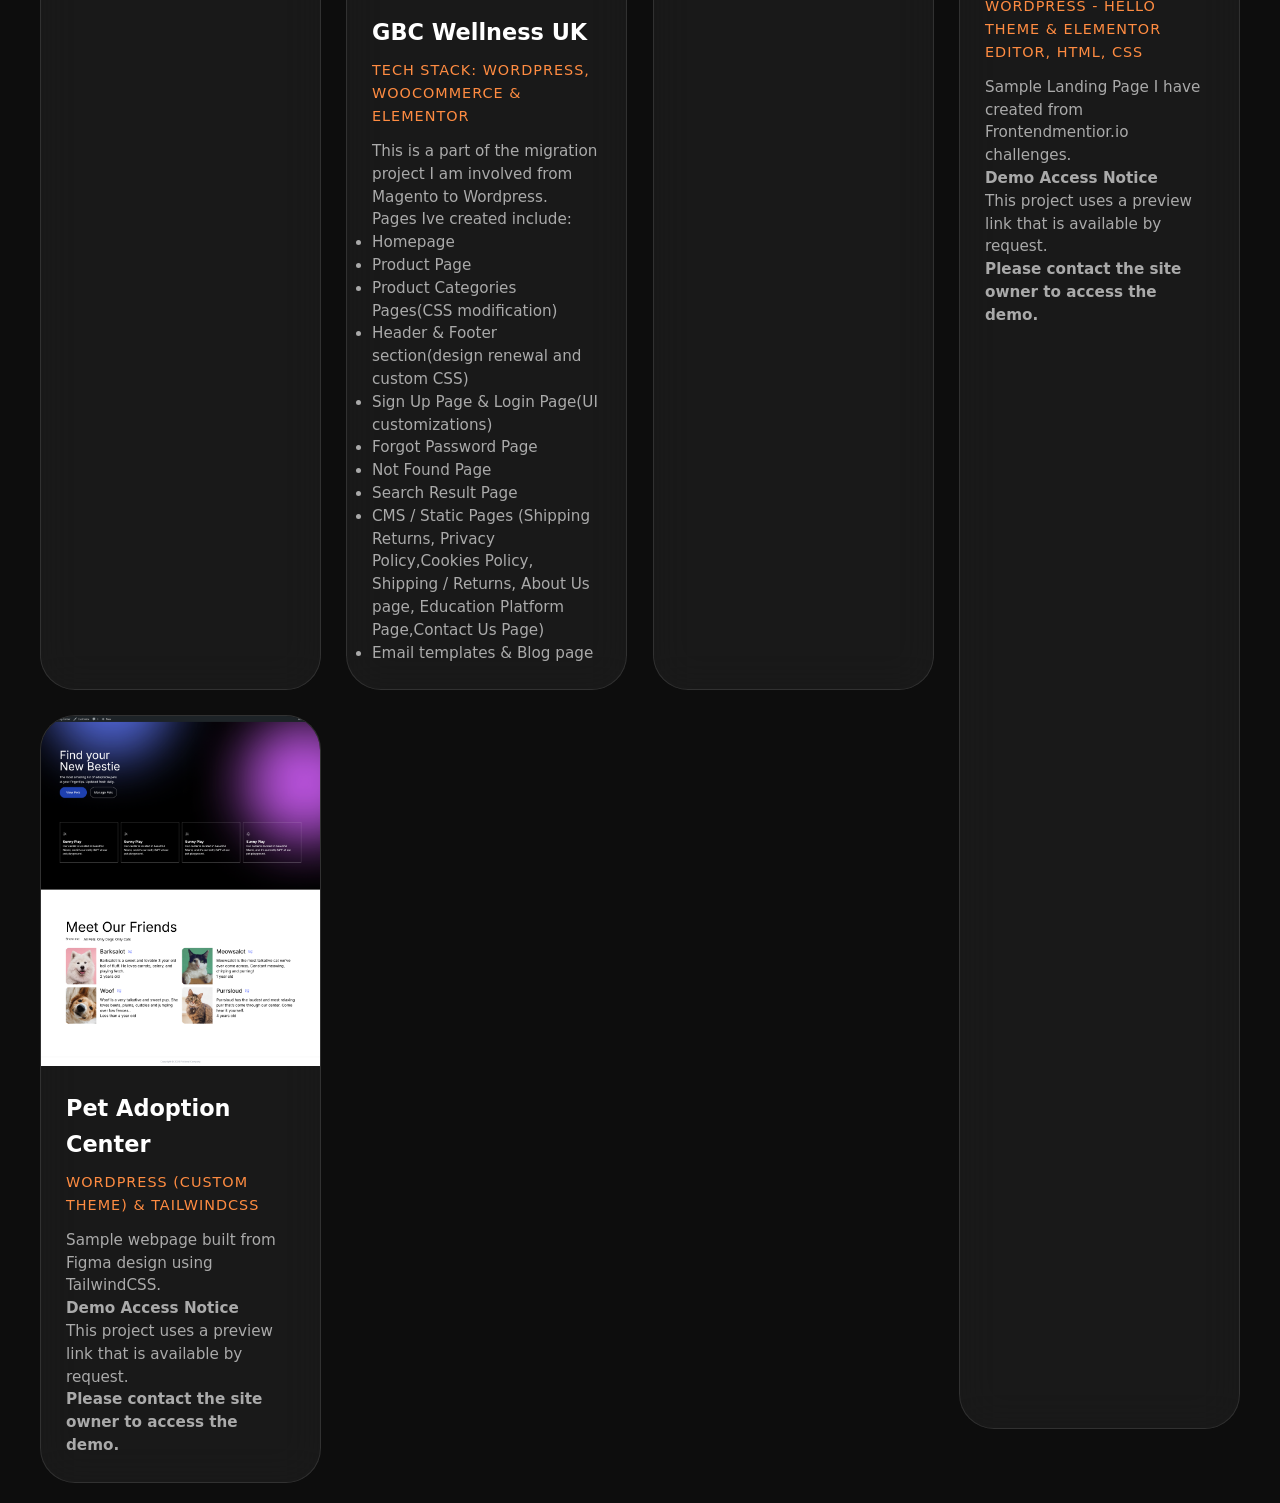
==== commit 52eb462a: "Added new item on portfolio" ====
--- a/index.html
+++ b/index.html
@@ -1,4 +1,4 @@
-<!DOCTYPE html>
+<!doctype html>
 <html lang="en">
   <head>
     <meta charset="UTF-8" />
@@ -28,6 +28,23 @@
         <h2 class="section-title">Featured Projects</h2>
 
         <div class="portfolio-grid">
+          <div class="portfolio-item">
+            <div class="portfolio-image project-8">
+              <!-- <img src="./images/rrfglobalsite.png" alt="rrfglobalsite" /> -->
+              <div class="portfolio-overlay">
+                <a href="https://toolshedguide.com/" class="view-project" target="_blank">View Site</a>
+              </div>
+            </div>
+            <div class="portfolio-content">
+              <h3 class="project-title">Tool Shed Guide</h3>
+              <p class="project-category">Tech Stack: Wordpress & Elementor</p>
+              <p class="project-description">Theme: Hello Elementor</p>
+              <p class="project-description">I have built the HOMEPAGE, About us page and contact us page for this site.</p>
+              <p class="project-description">Also create the logo for the site.</p>
+              <p class="project-description">Created blog pages and generate images for blogs using AI tools.</p>
+            </div>
+          </div>
+
           <div class="portfolio-item">
             <div class="portfolio-image project-1">
               <!-- <img src="./images/rrfglobalsite.png" alt="rrfglobalsite" /> -->
--- a/style.css
+++ b/style.css
@@ -5,7 +5,11 @@
 }
 
 body {
-  font-family: "Segoe UI", system-ui, -apple-system, sans-serif;
+  font-family:
+    "Segoe UI",
+    system-ui,
+    -apple-system,
+    sans-serif;
   background: #0d0d0d;
   color: white;
   overflow-x: hidden;
@@ -487,6 +491,10 @@
 .project-7 {
   background: linear-gradient(135deg, #a8edea, #fed6e3);
   background: url(./images/MNTN-Landing\ Page.png) center/cover;
+}
+.project-8 {
+  background: linear-gradient(135deg, #a8edea, #fed6e3);
+  background: url(./images/toolshedguide.png) center/cover;
 }
 
 /* Mobile optimizations */
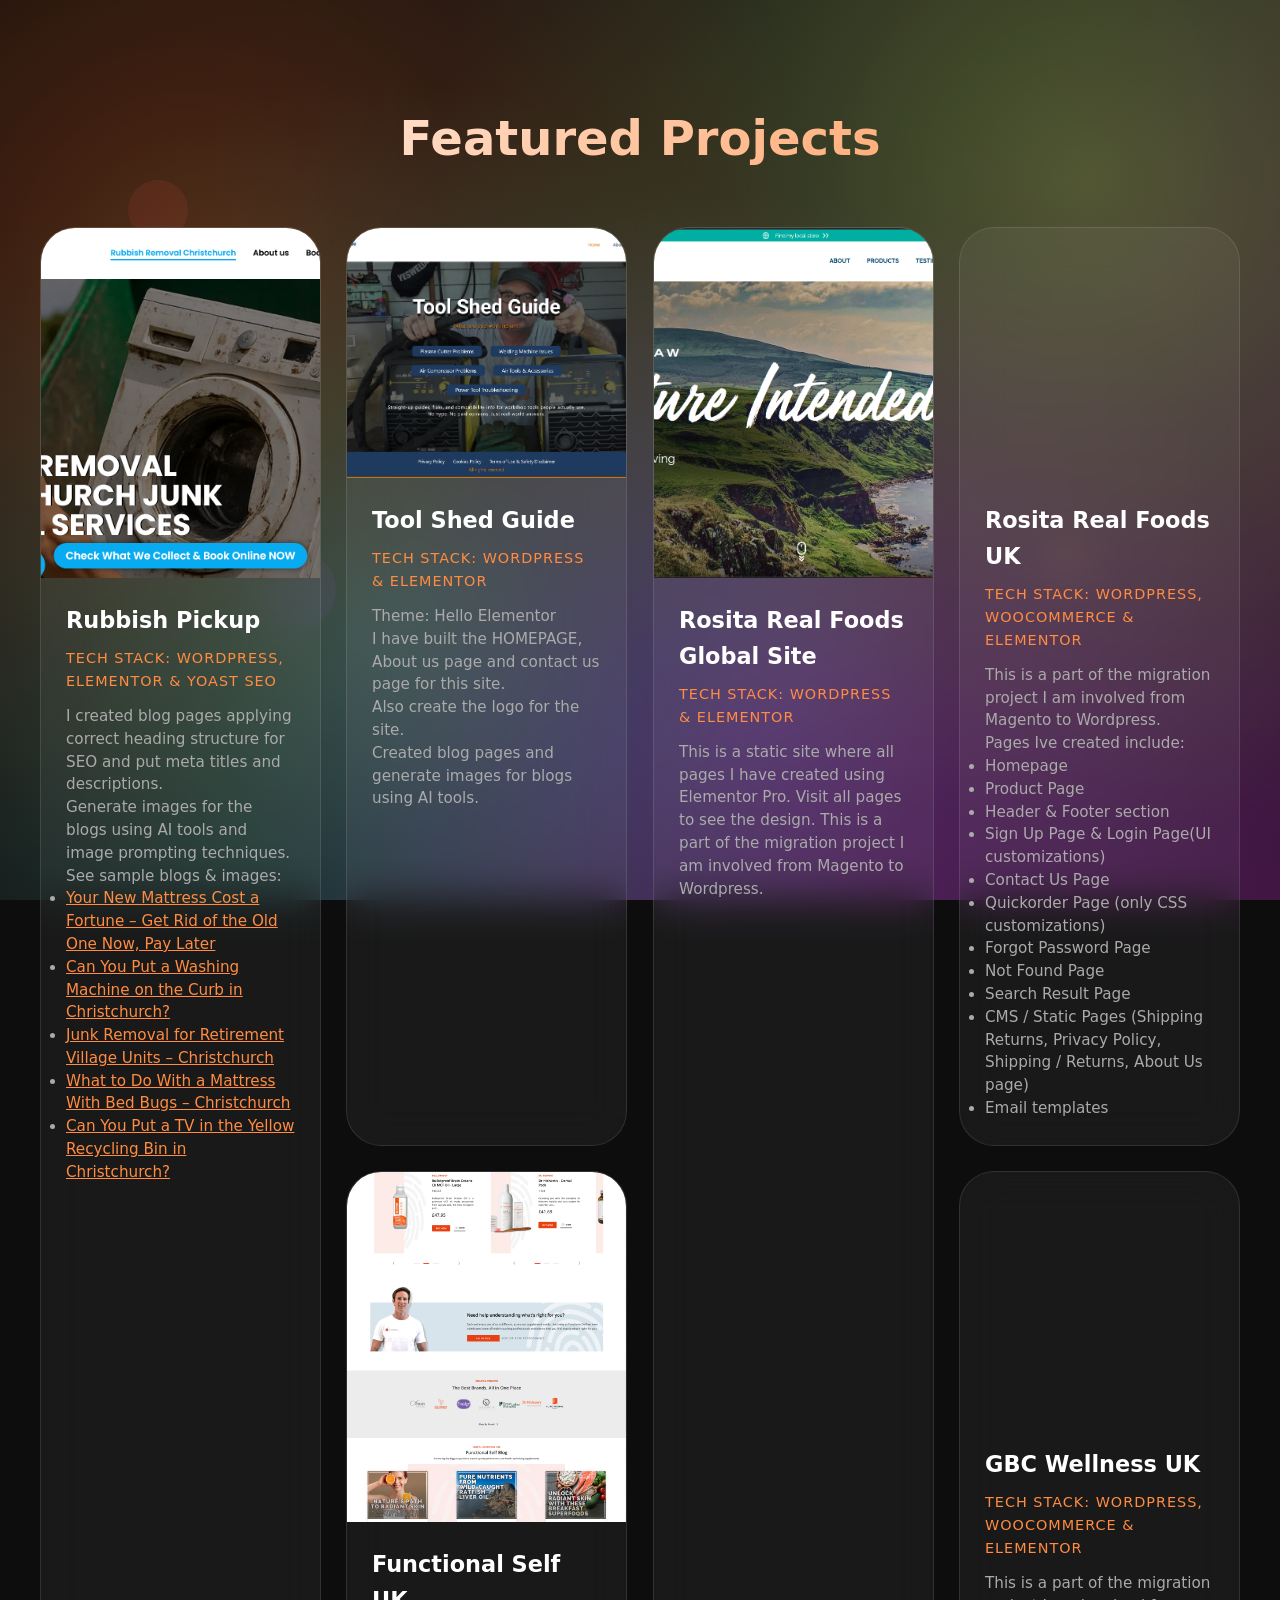
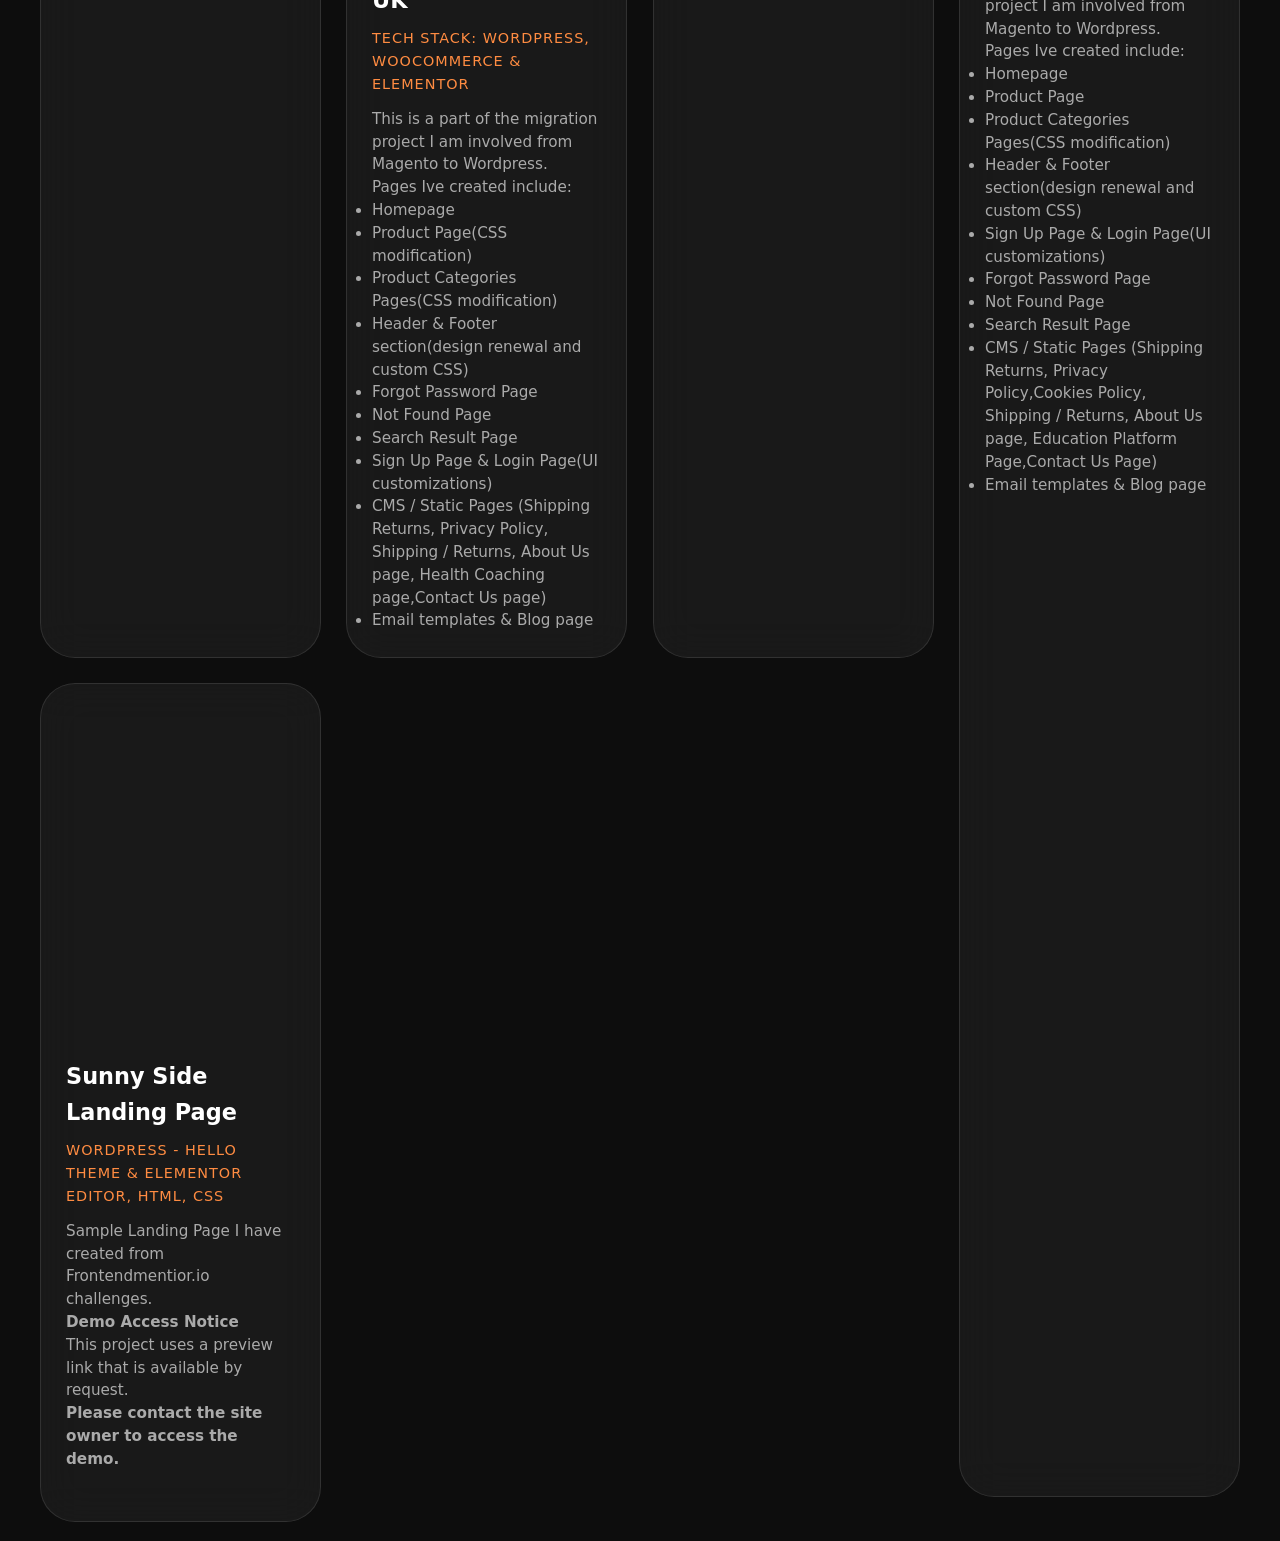
==== commit 61b2afcd: "Added new item in portfolio- rubbish" ====
--- a/index.html
+++ b/index.html
@@ -29,6 +29,40 @@
 
         <div class="portfolio-grid">
           <div class="portfolio-item">
+            <div class="portfolio-image project-9">
+              <!-- <img src="./images/rrfglobalsite.png" alt="rrfglobalsite" /> -->
+              <div class="portfolio-overlay">
+                <a href="https://rubbishpickup.co.nz/" class="view-project" target="_blank">View Site</a>
+              </div>
+            </div>
+            <div class="portfolio-content">
+              <h3 class="project-title">Rubbish Pickup</h3>
+              <p class="project-category">Tech Stack: Wordpress, Elementor & Yoast SEO</p>
+              <p class="project-description">I created blog pages applying correct heading structure for SEO and put meta titles and descriptions.</p>
+              <p class="project-description">Generate images for the blogs using AI tools and image prompting techniques.</p>
+              <p class="project-description">See sample blogs & images:</p>
+              <ul class="project-description">
+                <li class="project-description">
+                  <a href="https://rubbishpickup.co.nz/new-mattress-delivered-old-mattress-removal-pay-later-christchurch/" target="_blank" rel="noopener noreferrer">Your New Mattress Cost a Fortune – Get Rid of the Old One Now, Pay Later</a>
+                </li>
+
+                <li class="project-description">
+                  <a href="https://rubbishpickup.co.nz/washing-machine-curb-christchurch/" target="_blank" rel="noopener noreferrer">Can You Put a Washing Machine on the Curb in Christchurch?</a>
+                </li>
+                <li class="project-description">
+                  <a href="https://rubbishpickup.co.nz/junk-removal-for-retirement-village-units-christchurch/" target="_blank" rel="noopener noreferrer">Junk Removal for Retirement Village Units – Christchurch</a>
+                </li>
+                <li class="project-description">
+                  <a href="https://rubbishpickup.co.nz/what-to-do-with-mattress-with-bed-bugs-christchurch/" target="_blank" rel="noopener noreferrer">What to Do With a Mattress With Bed Bugs – Christchurch</a>
+                </li>
+                <li class="project-description">
+                  <a href="https://rubbishpickup.co.nz/can-you-put-tv-in-yellow-bin-christchurch/" target="_blank" rel="noopener noreferrer">Can You Put a TV in the Yellow Recycling Bin in Christchurch?</a>
+                </li>
+              </ul>
+            </div>
+          </div>
+
+          <div class="portfolio-item">
             <div class="portfolio-image project-8">
               <!-- <img src="./images/rrfglobalsite.png" alt="rrfglobalsite" /> -->
               <div class="portfolio-overlay">
--- a/style.css
+++ b/style.css
@@ -495,6 +495,10 @@
 .project-8 {
   background: linear-gradient(135deg, #a8edea, #fed6e3);
   background: url(./images/toolshedguide.png) center/cover;
+}
+.project-9 {
+  background: linear-gradient(135deg, #a8edea, #fed6e3);
+  background: url(./images/rubbishpickup.png) center/cover;
 }
 
 /* Mobile optimizations */
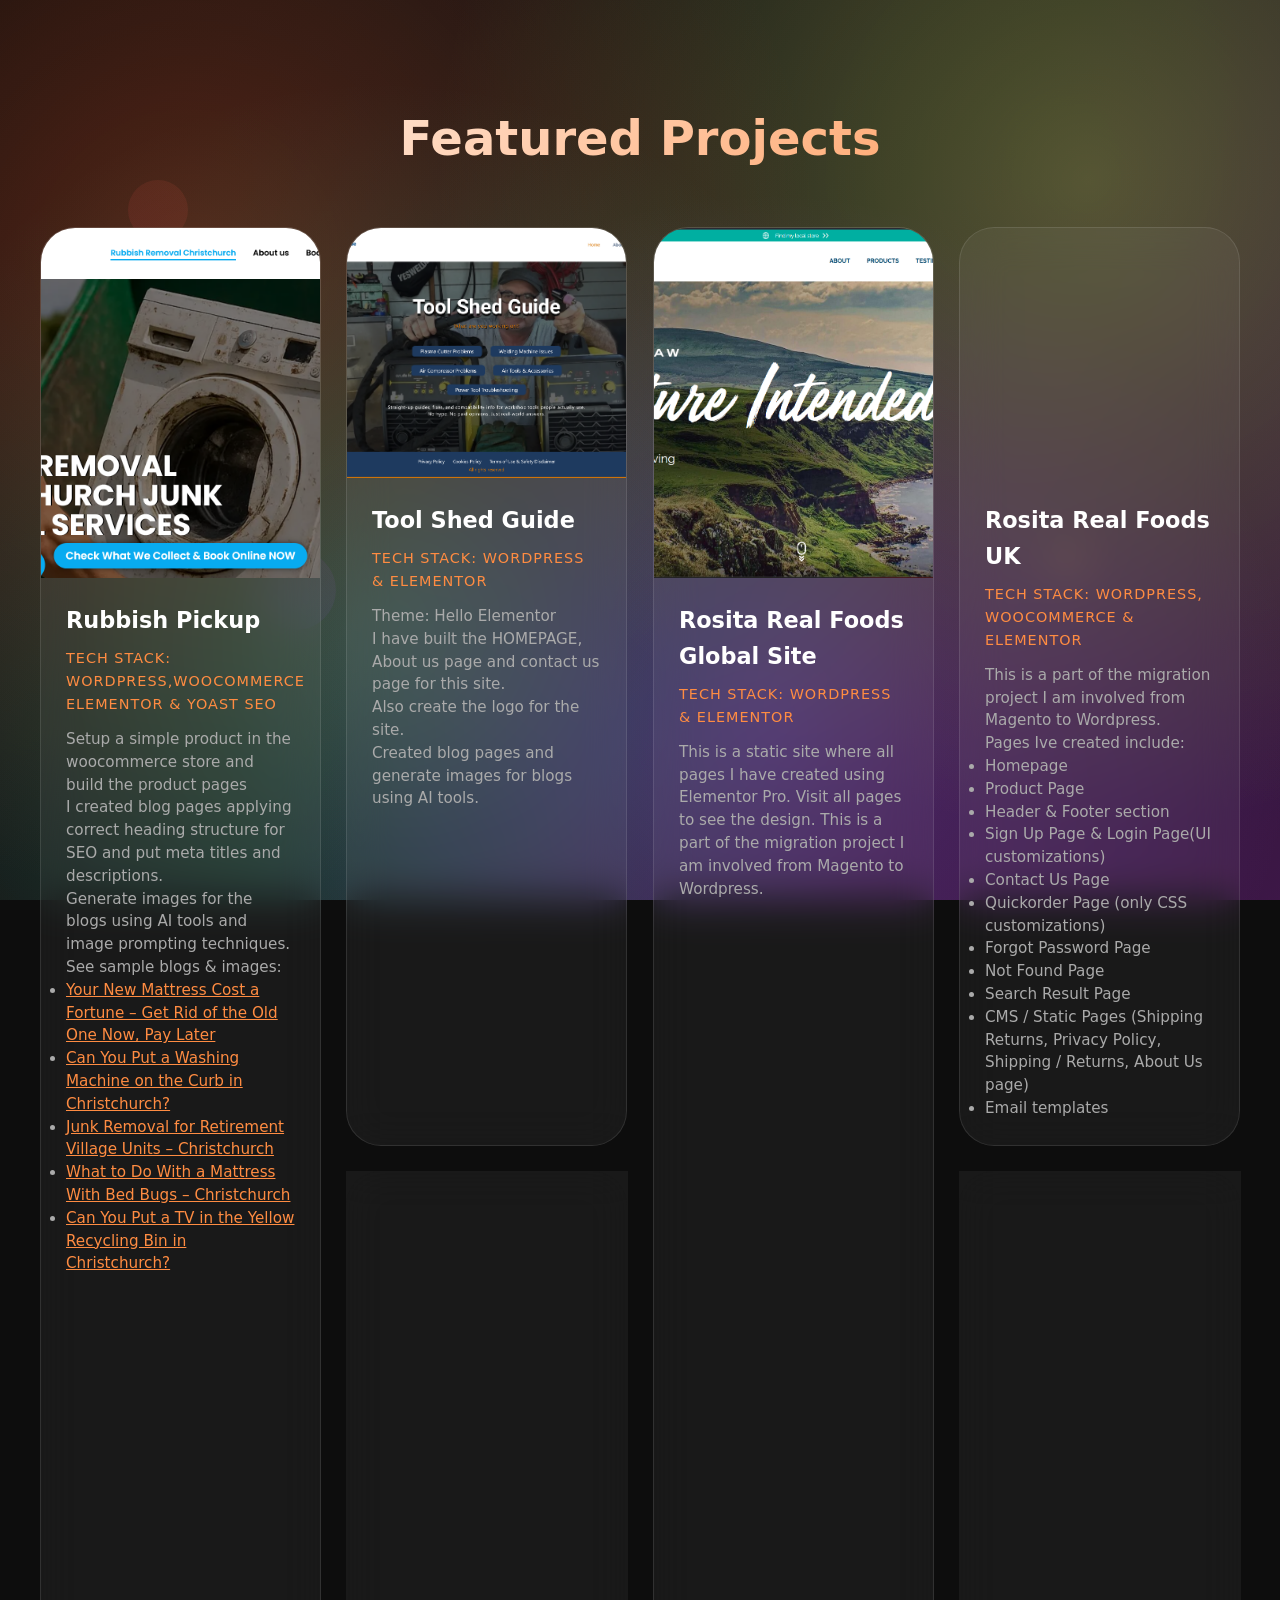
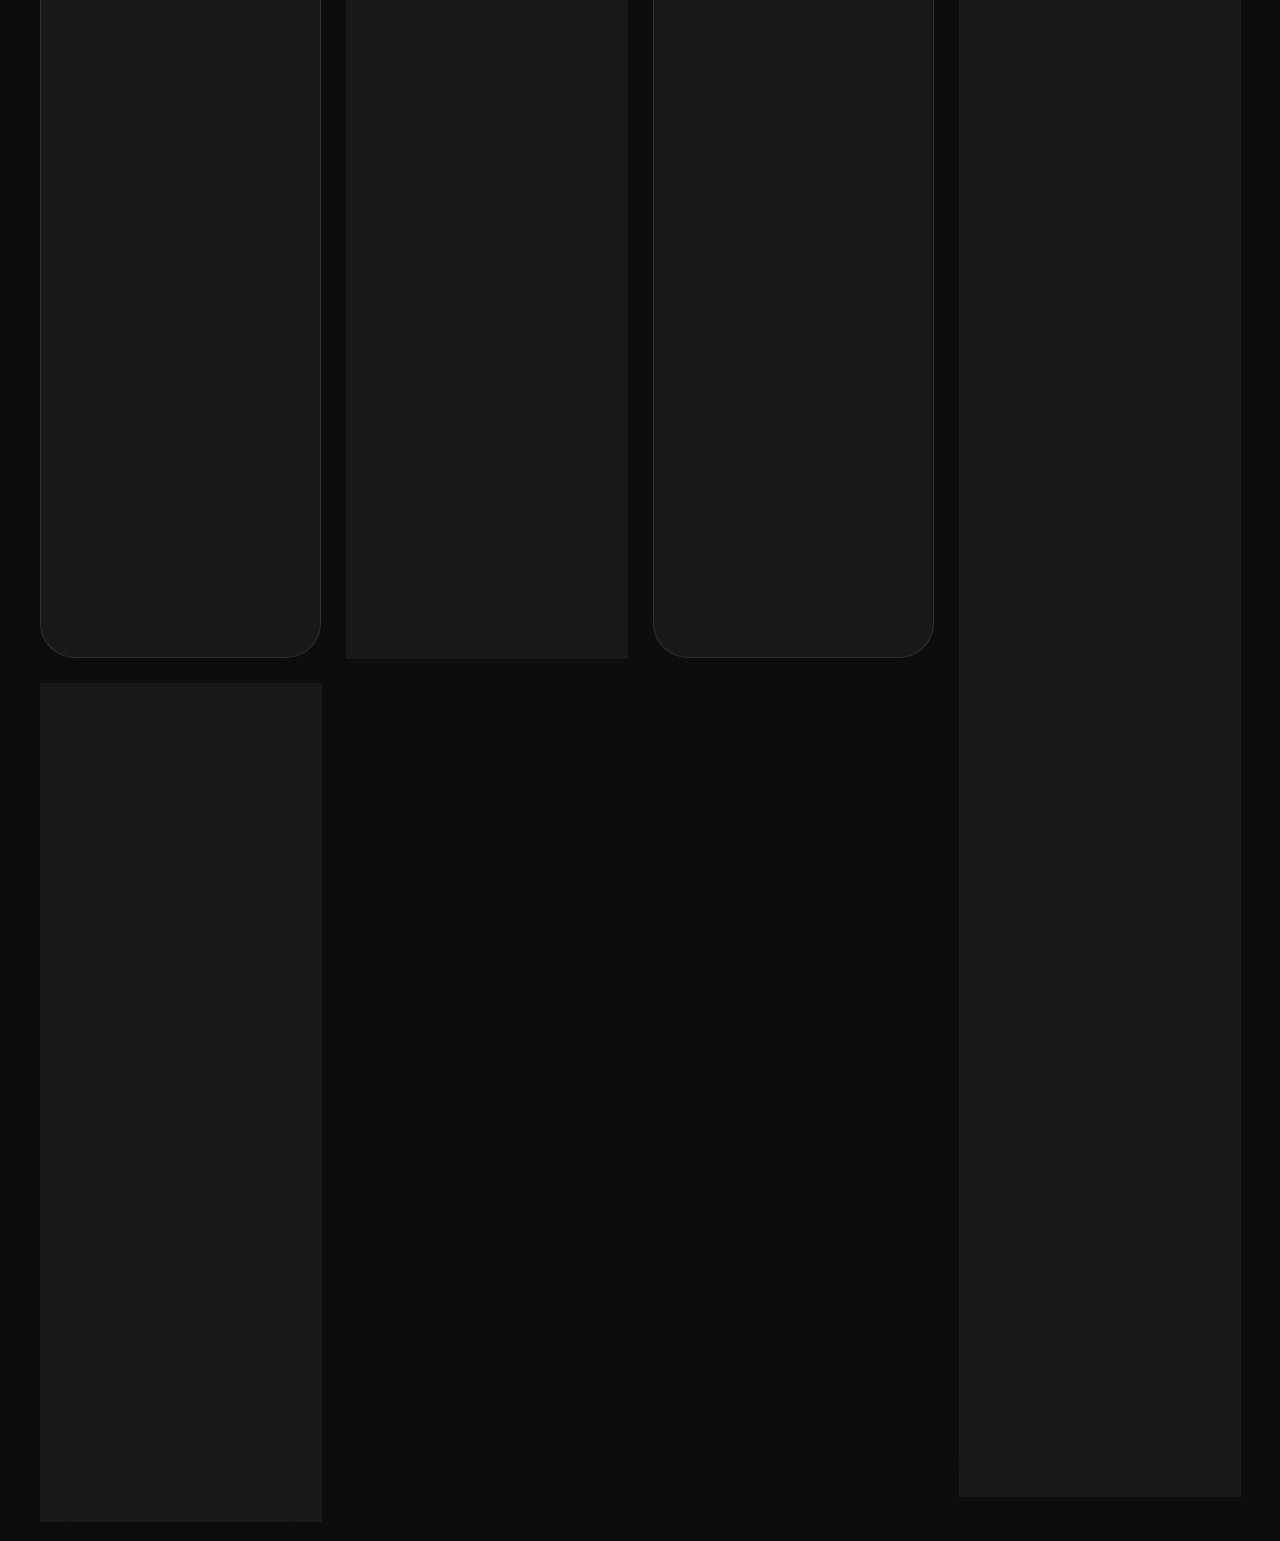
==== commit 8ef1dbb8: "Added additional information" ====
--- a/index.html
+++ b/index.html
@@ -37,7 +37,8 @@
             </div>
             <div class="portfolio-content">
               <h3 class="project-title">Rubbish Pickup</h3>
-              <p class="project-category">Tech Stack: Wordpress, Elementor & Yoast SEO</p>
+              <p class="project-category">Tech Stack: Wordpress,Woocommerce Elementor & Yoast SEO</p>
+              <p class="project-description">Setup a simple product in the woocommerce store and build the product pages</p>
               <p class="project-description">I created blog pages applying correct heading structure for SEO and put meta titles and descriptions.</p>
               <p class="project-description">Generate images for the blogs using AI tools and image prompting techniques.</p>
               <p class="project-description">See sample blogs & images:</p>
